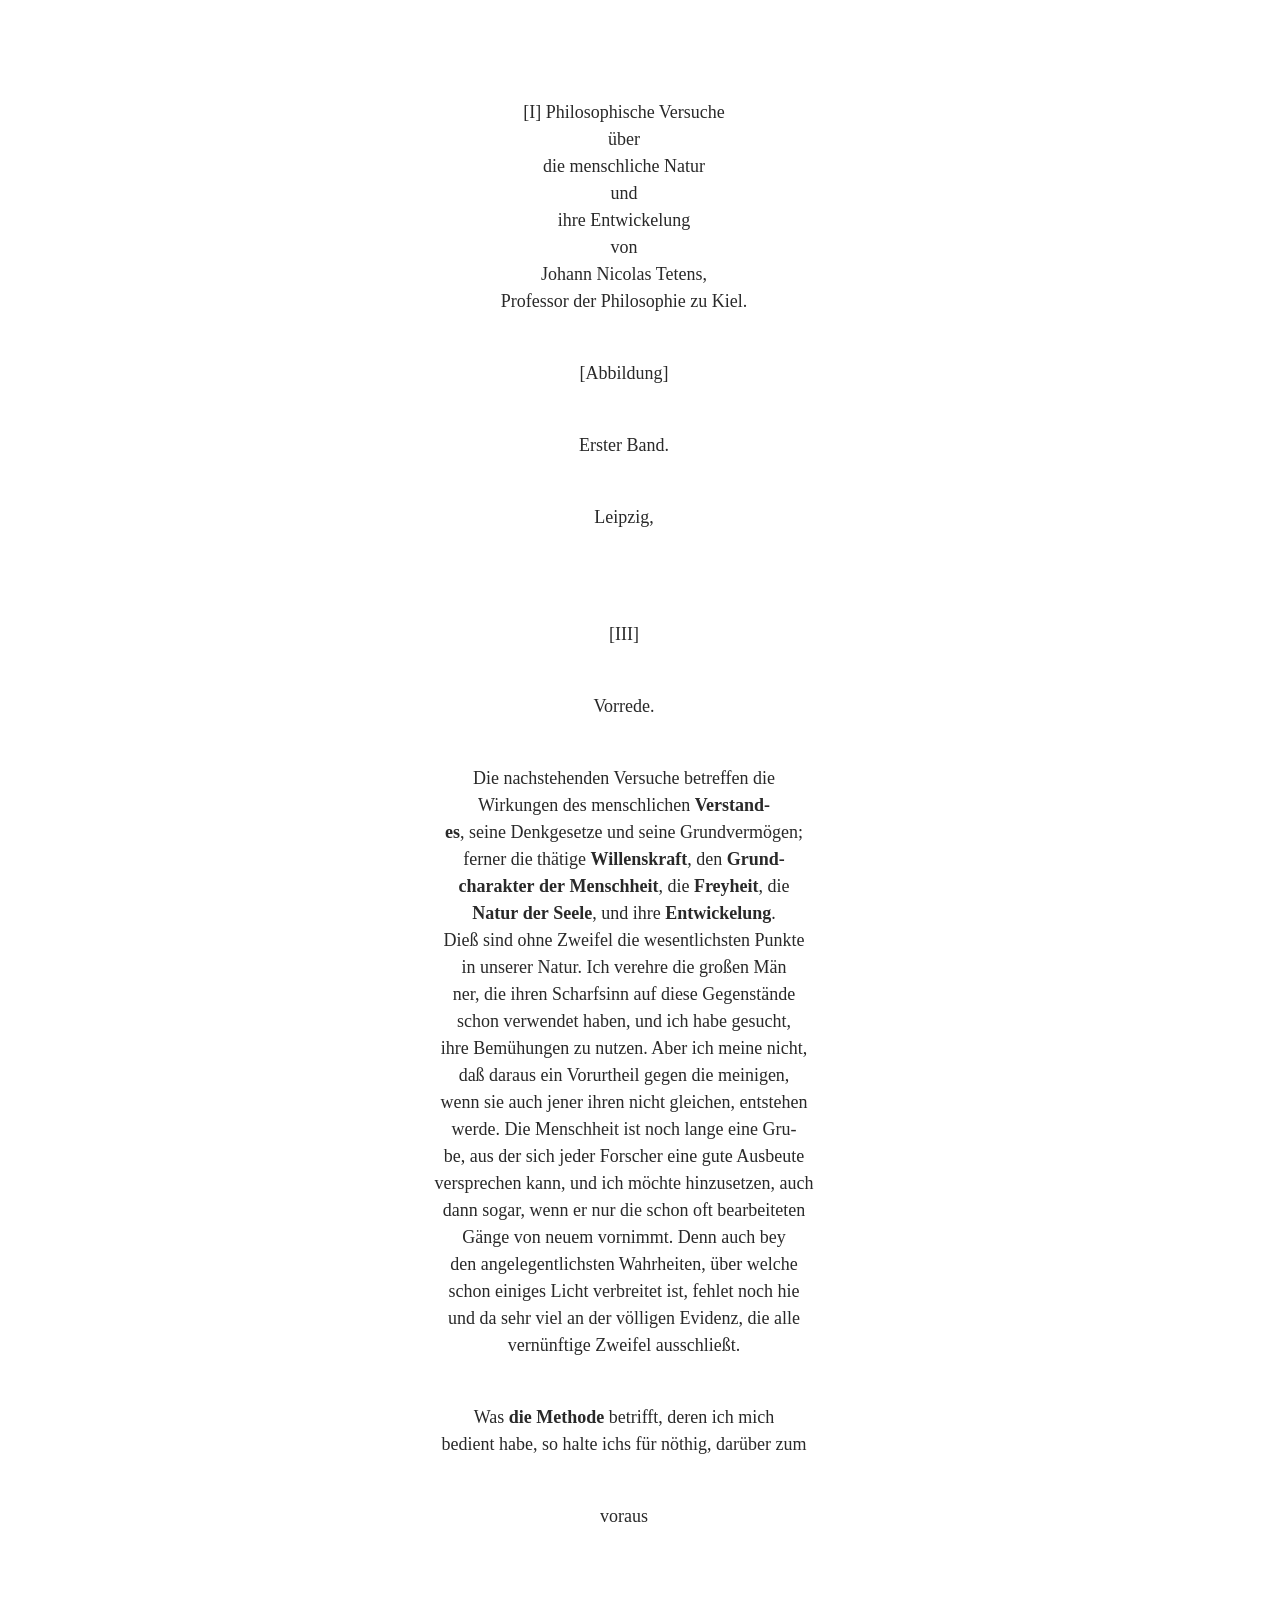
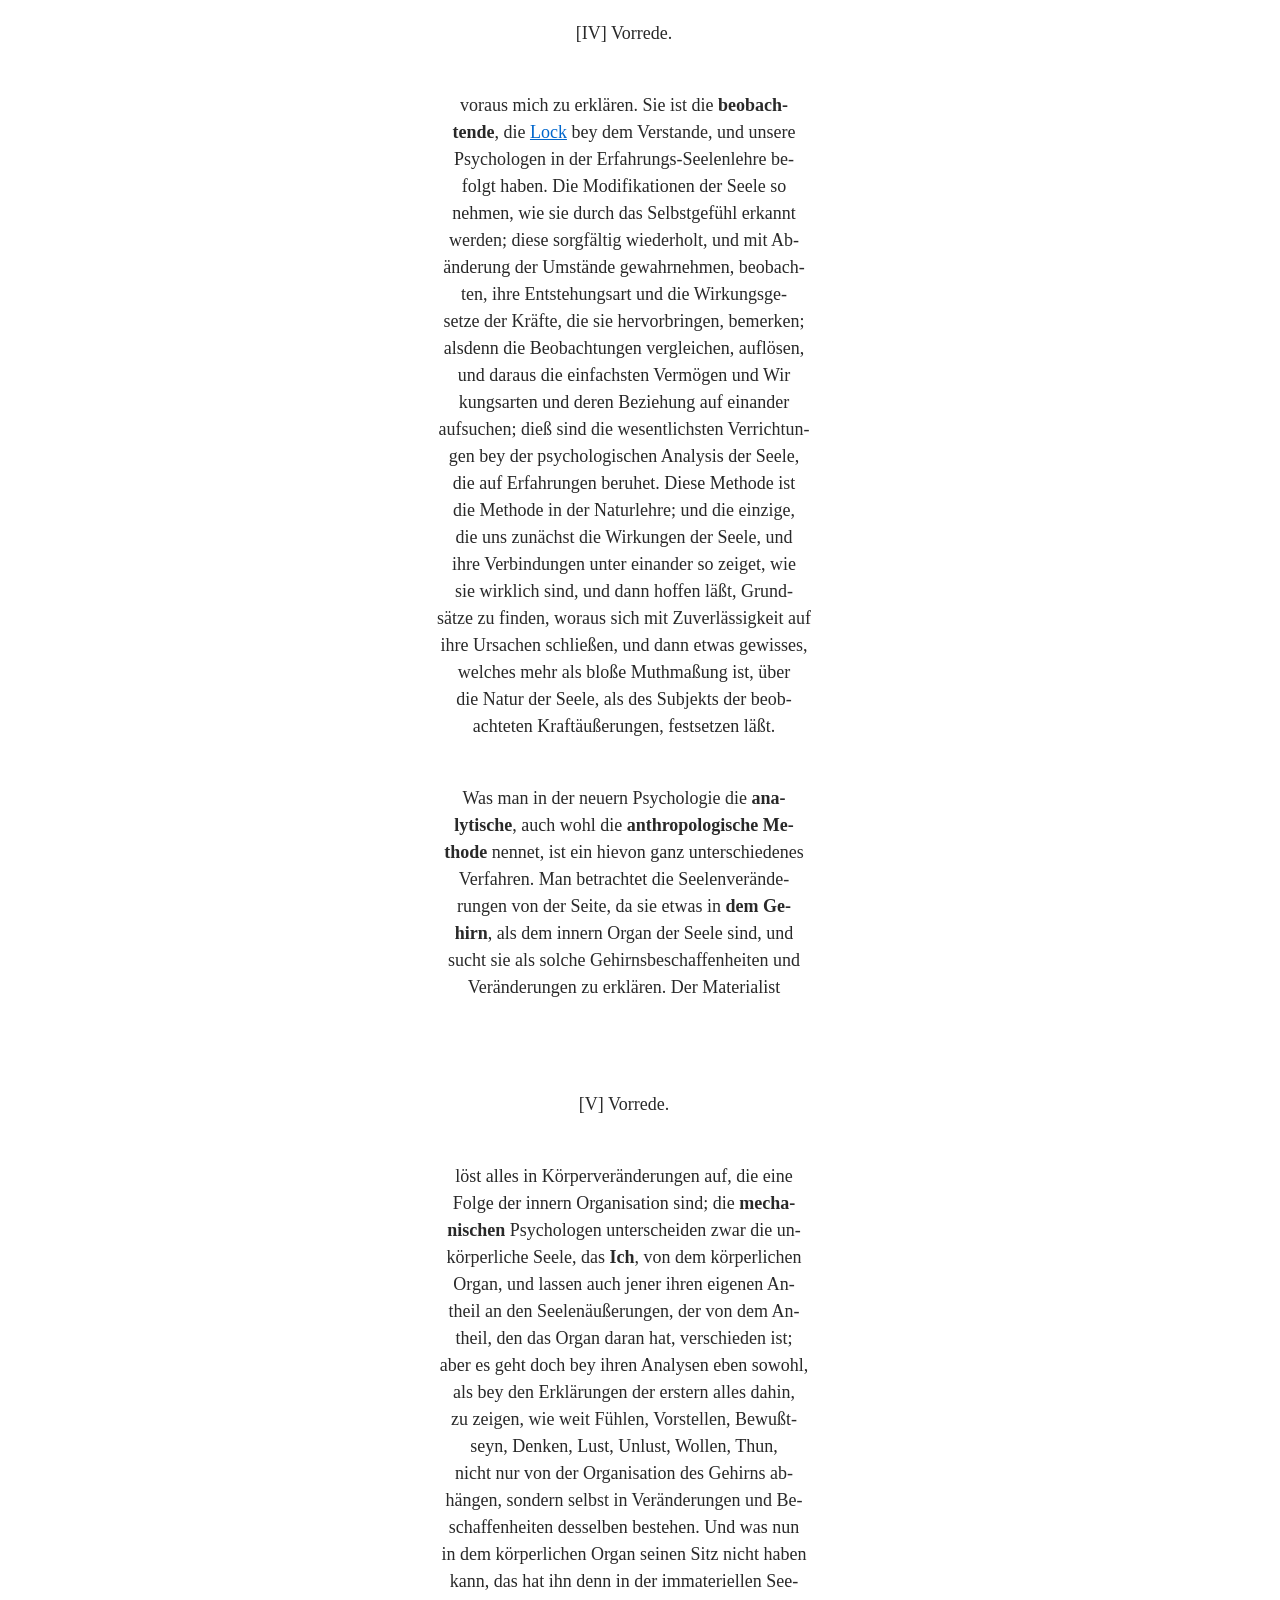
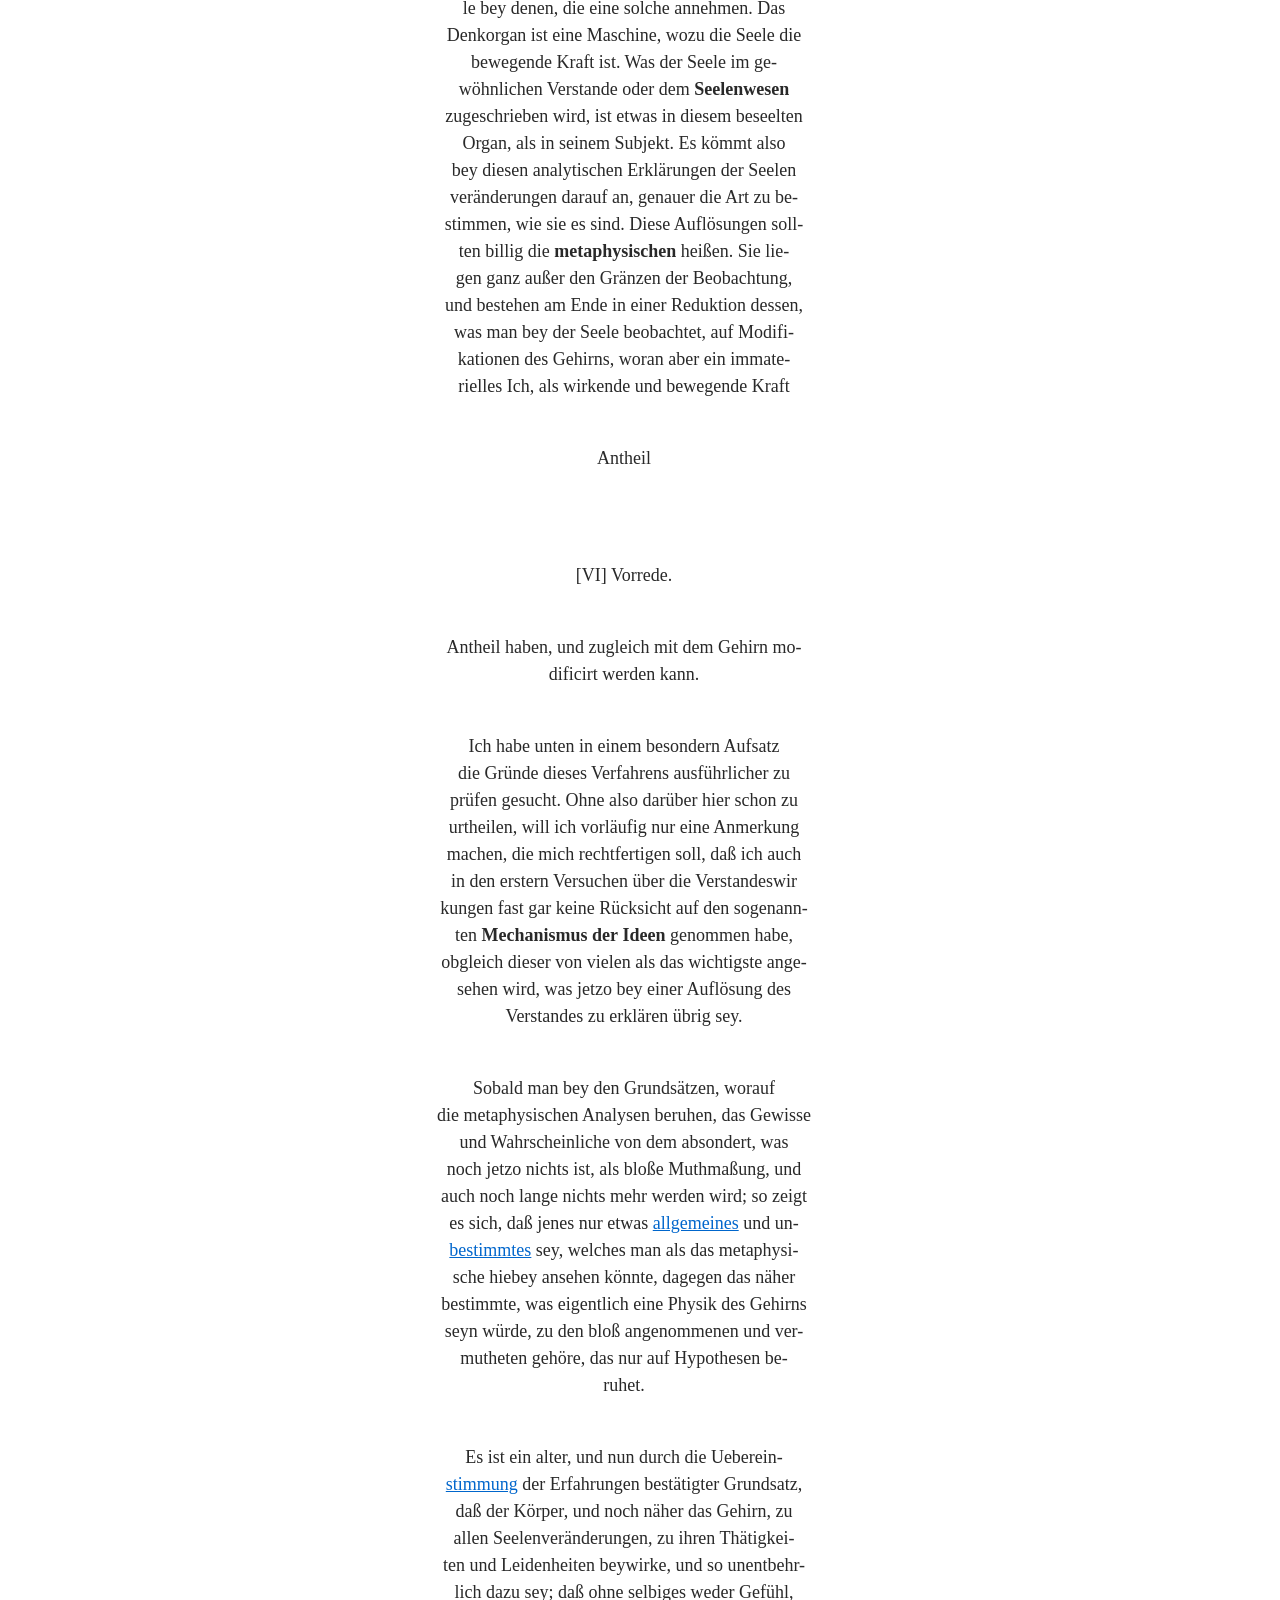
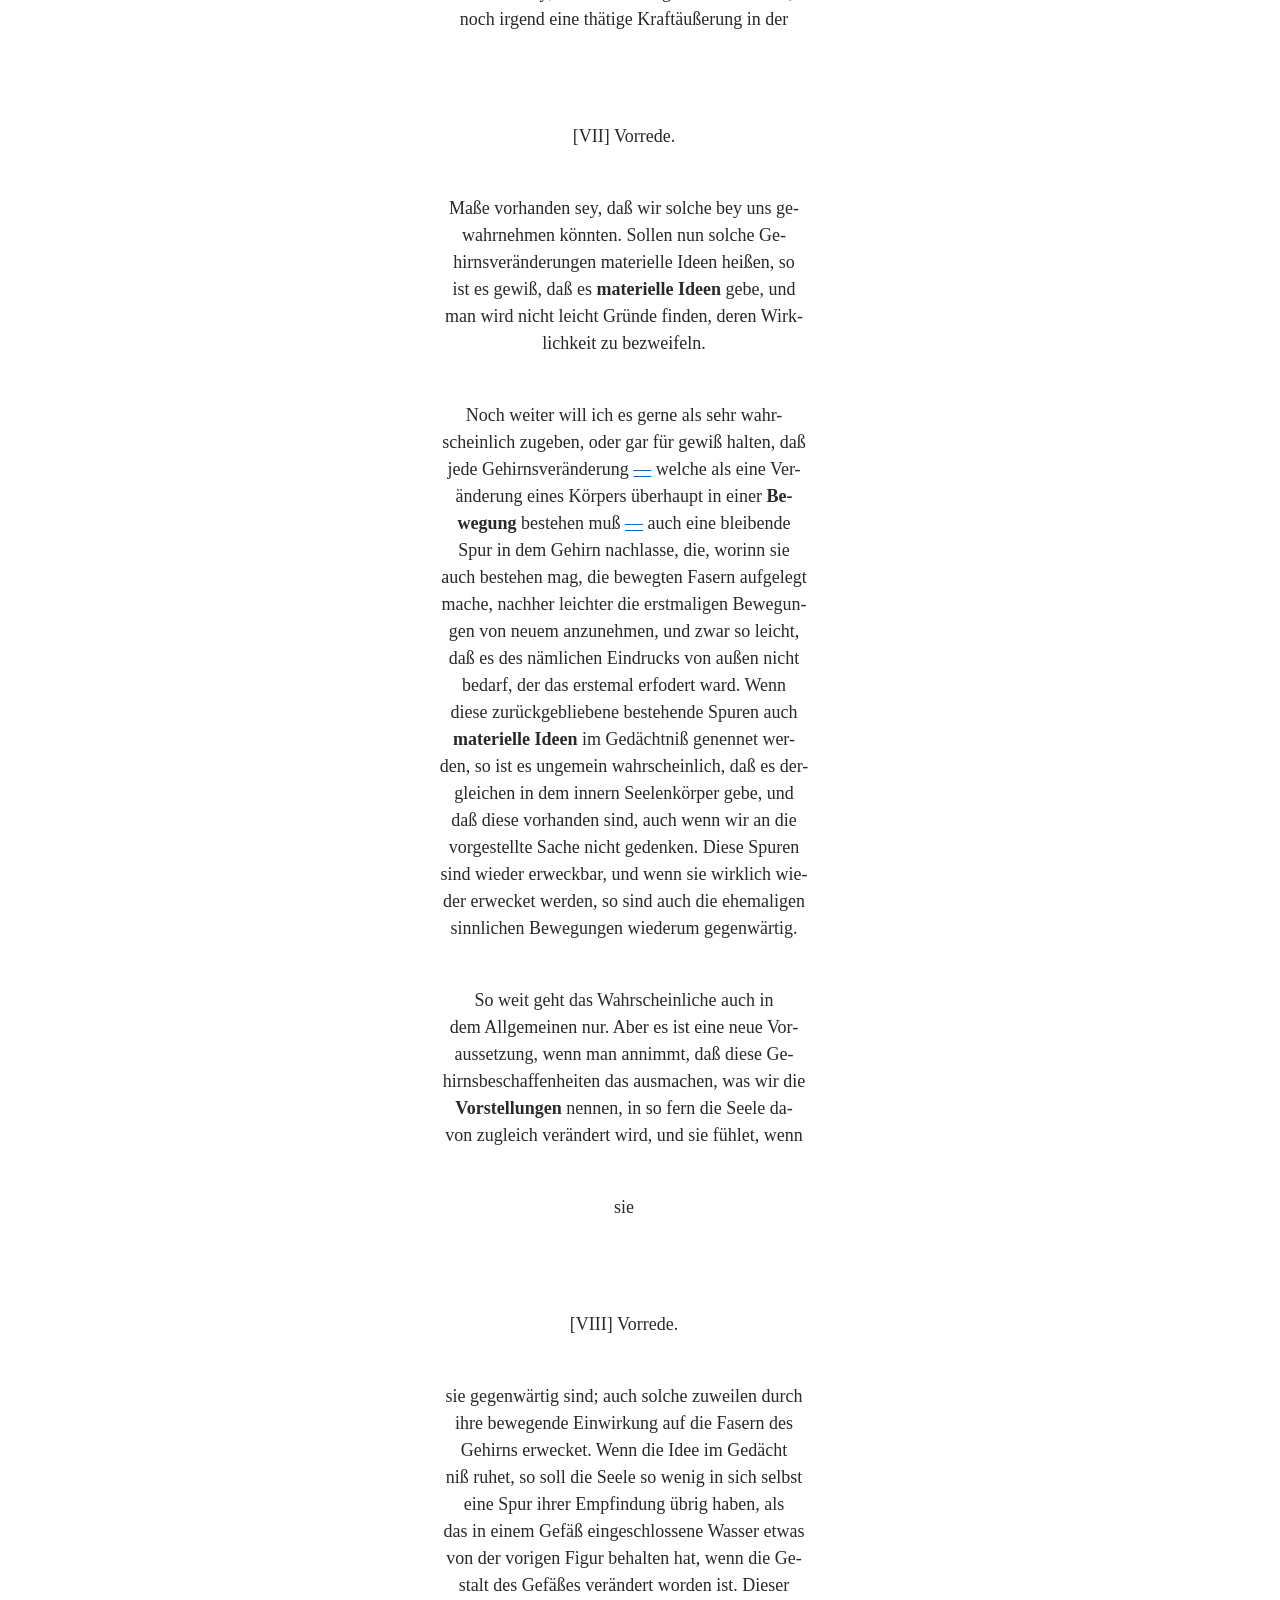
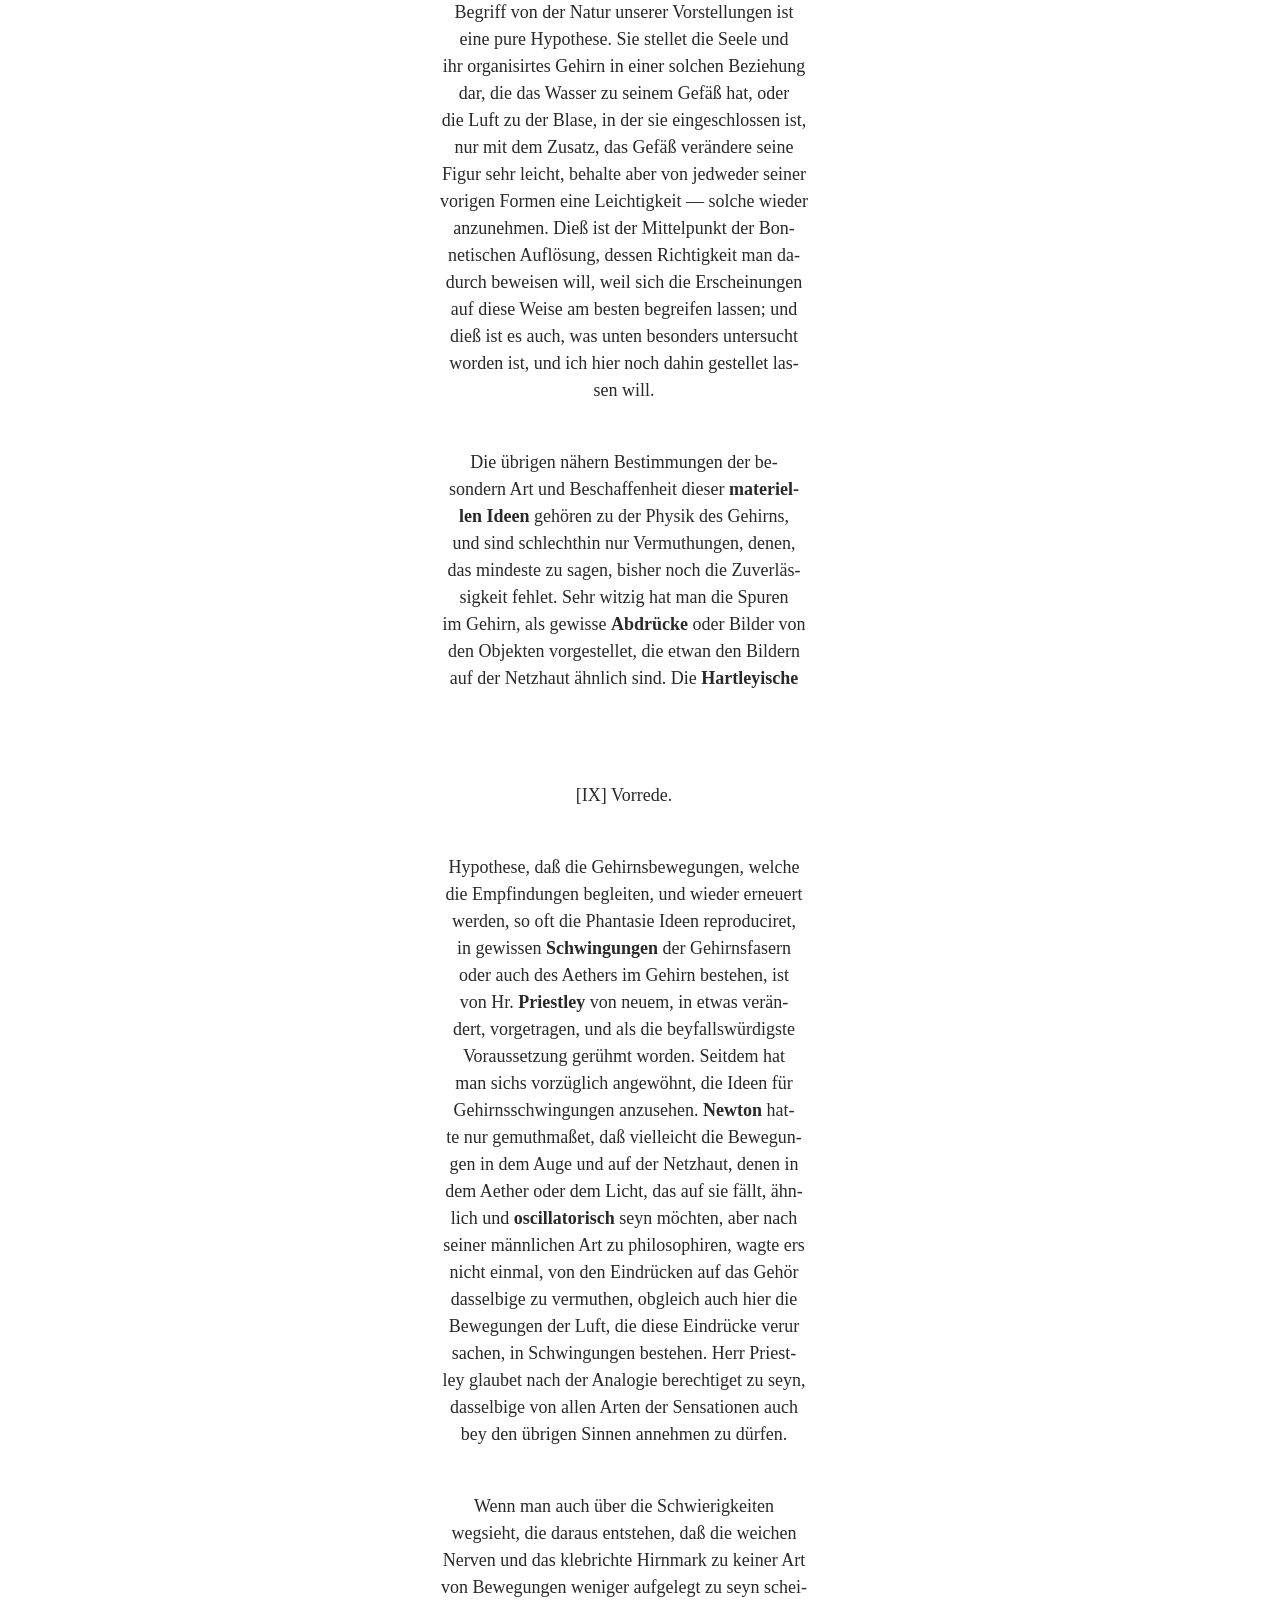
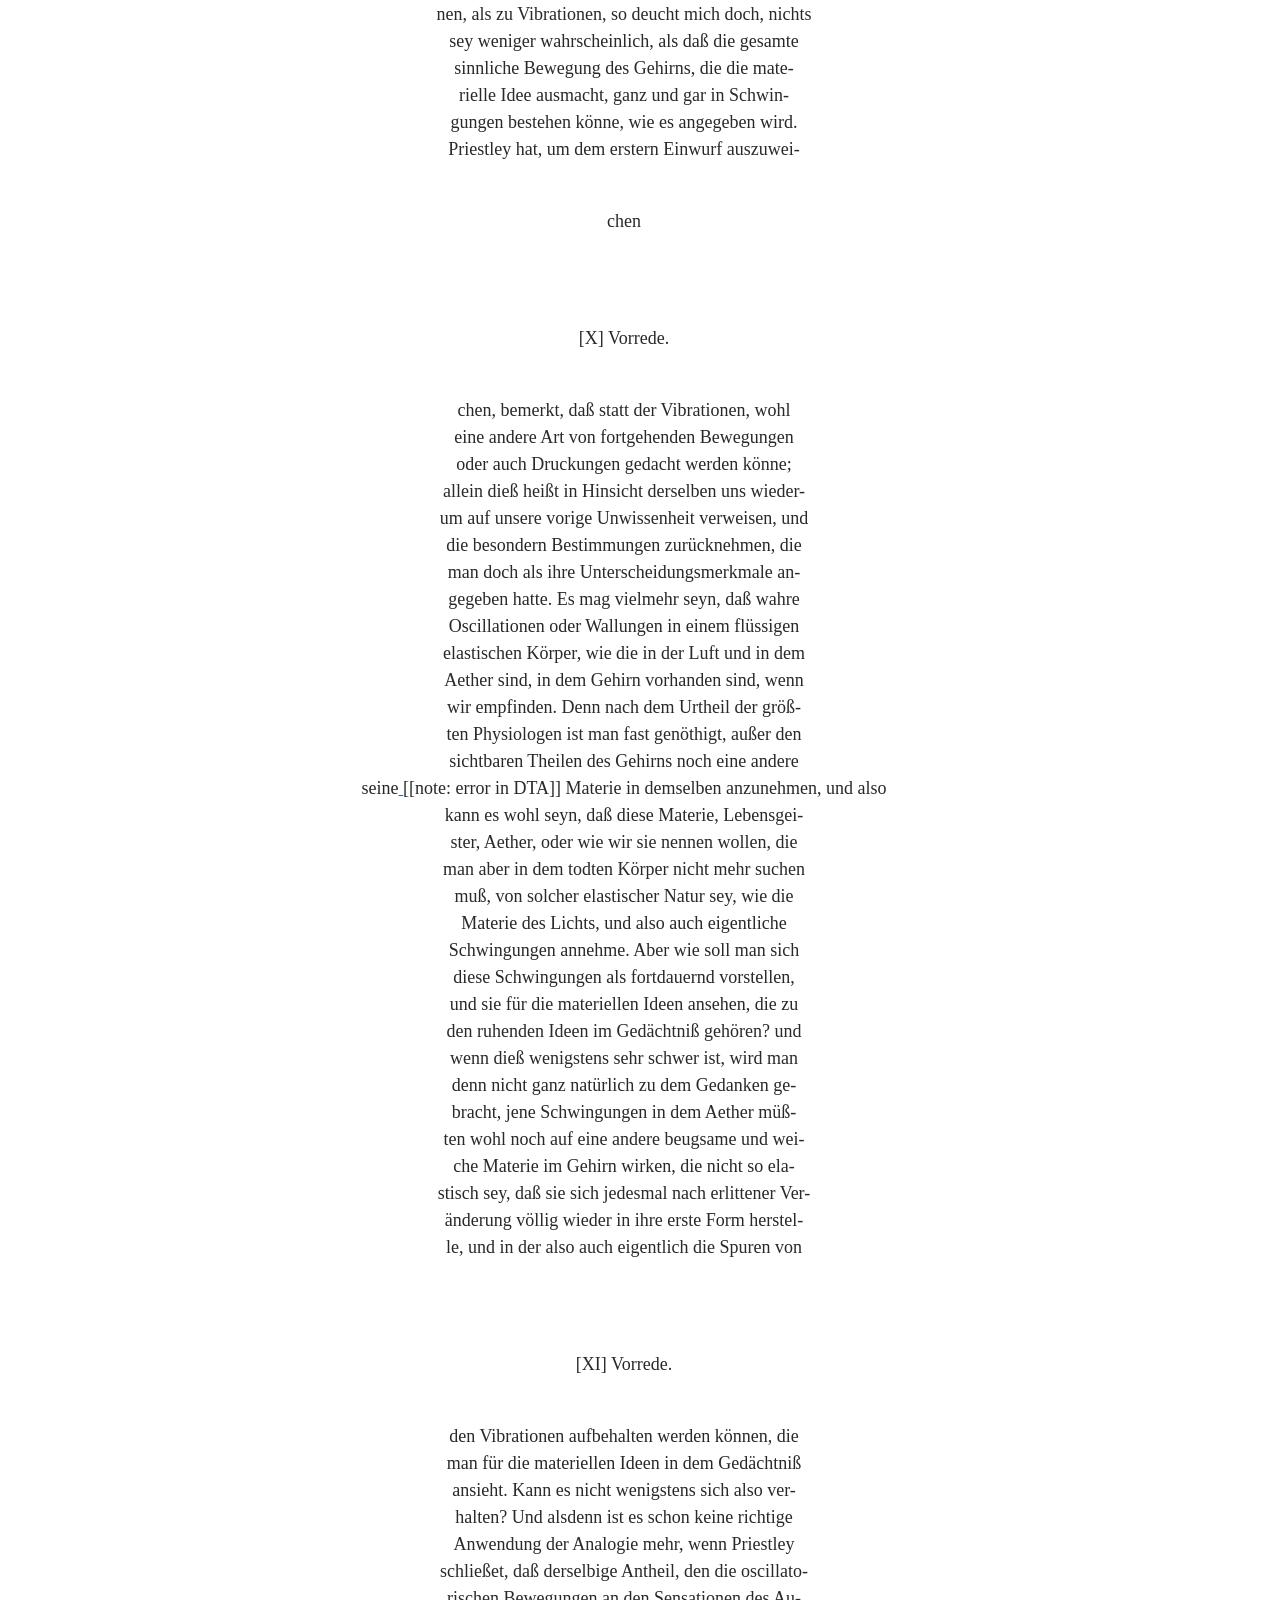
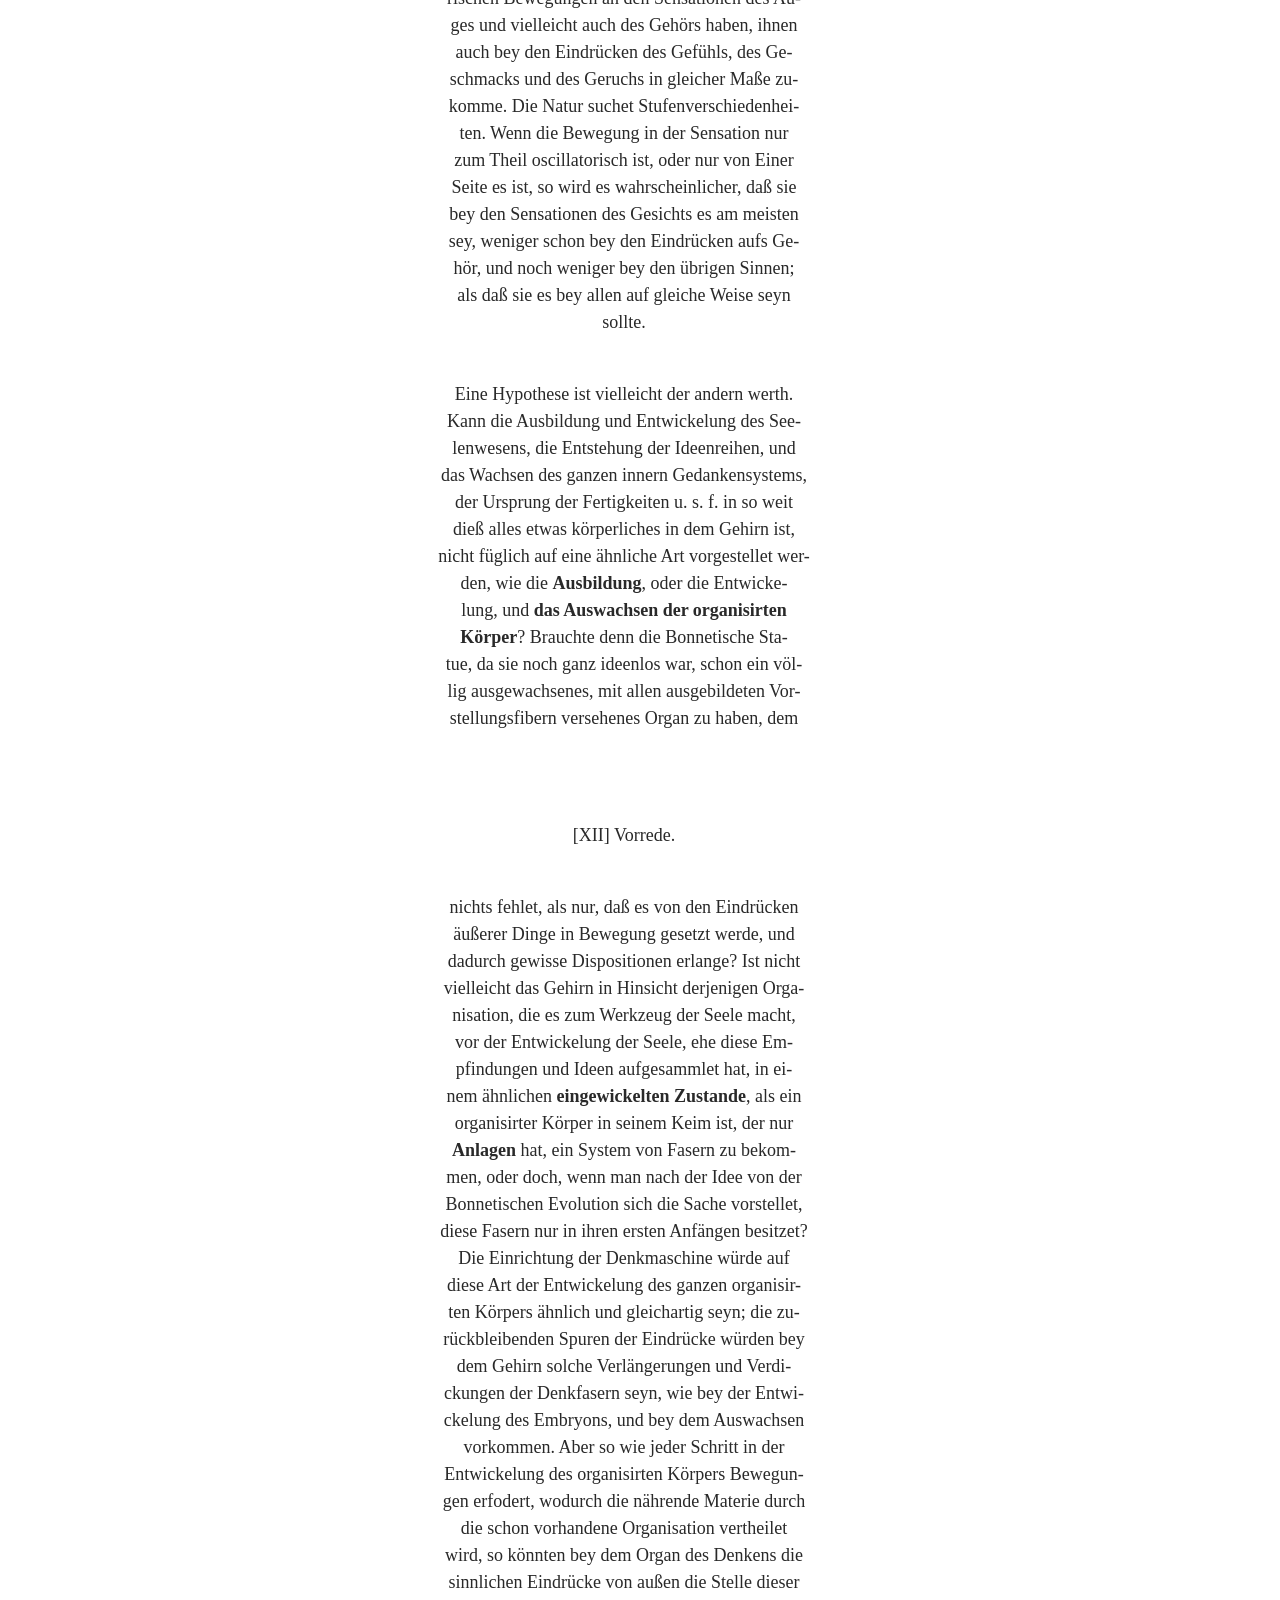
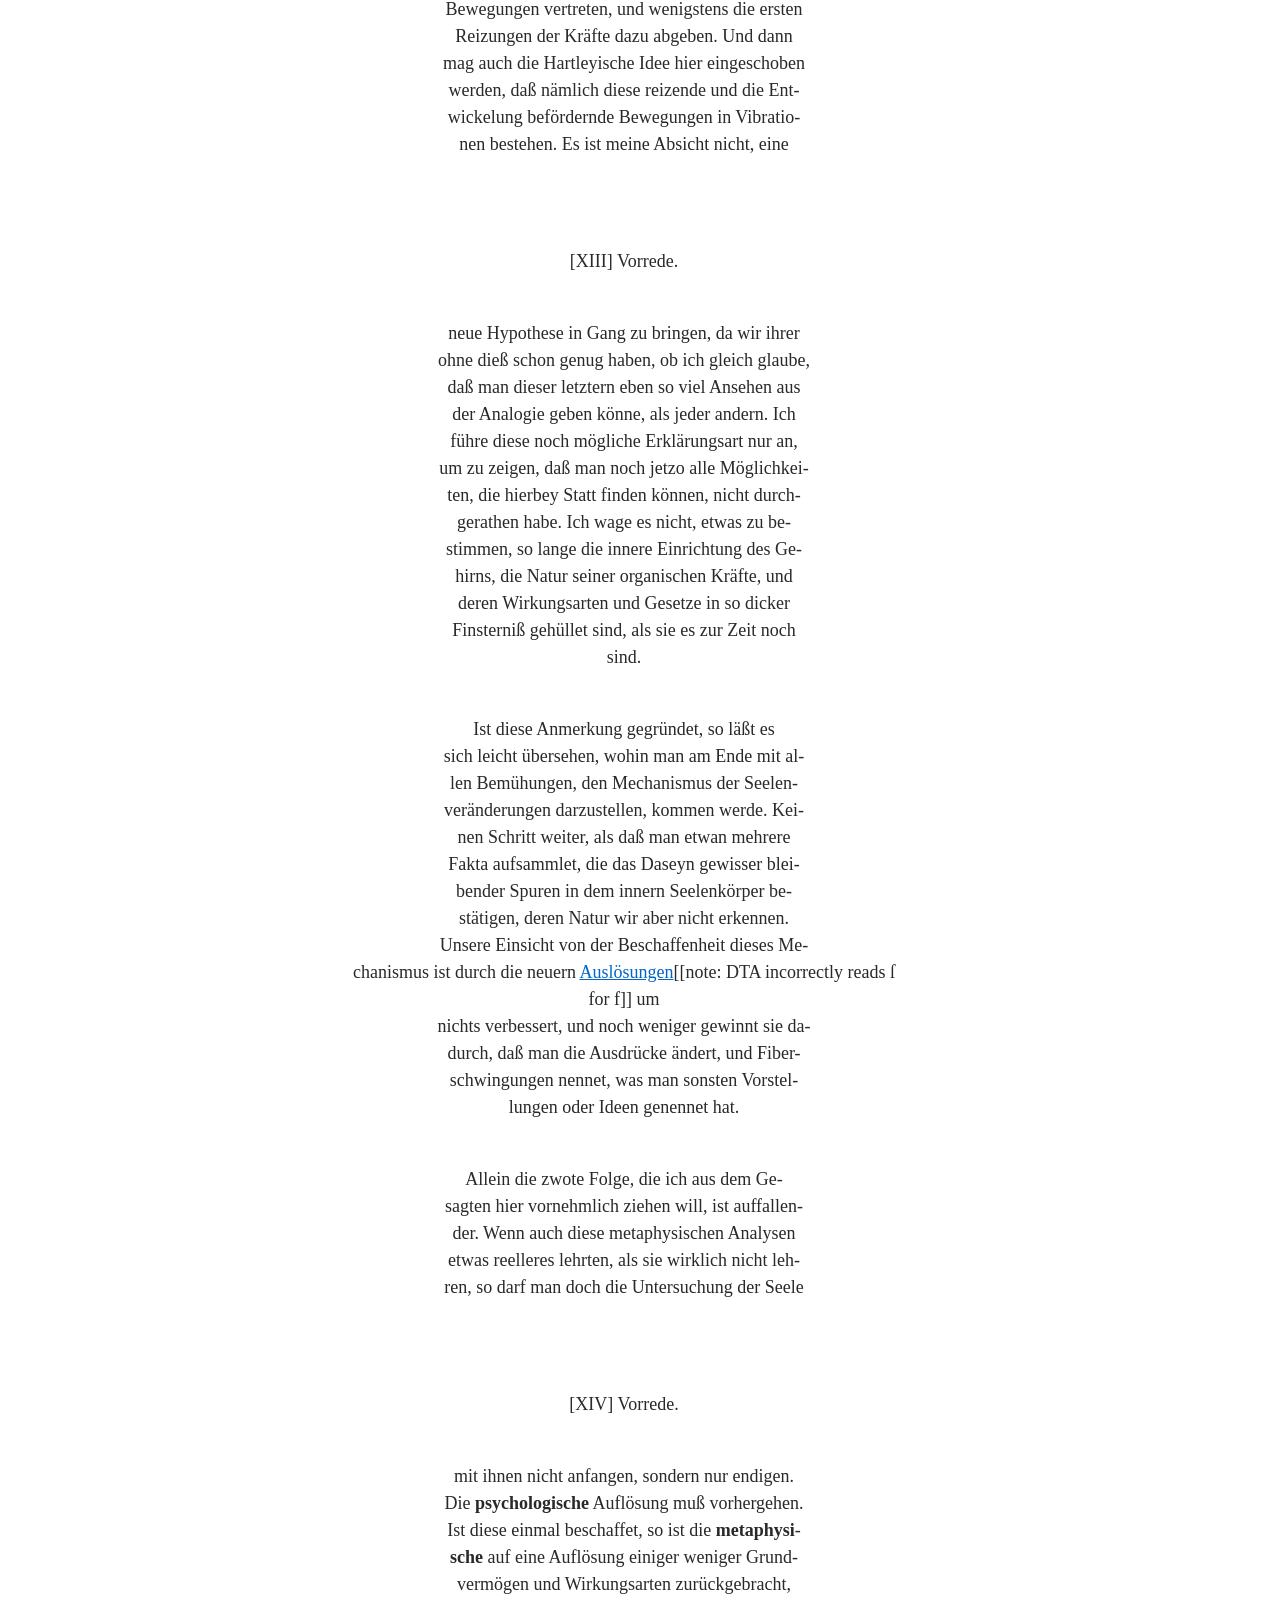
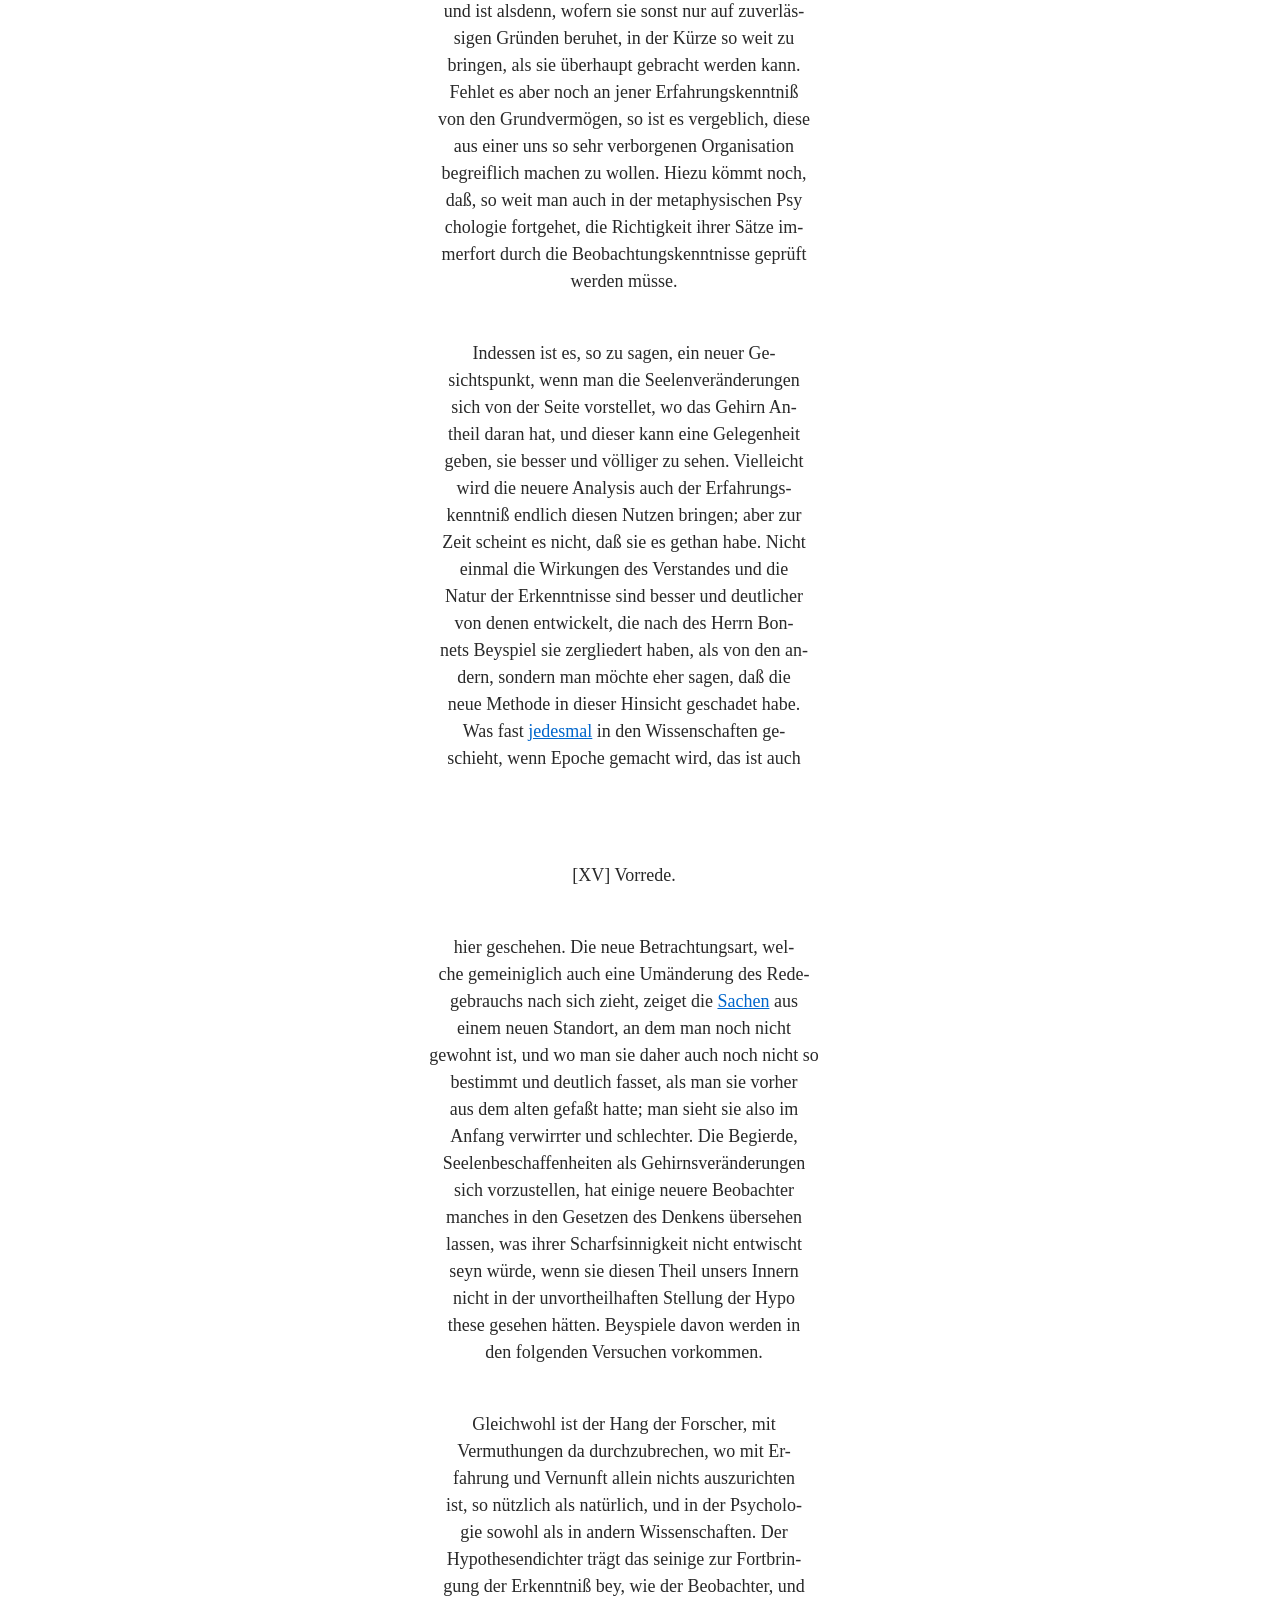
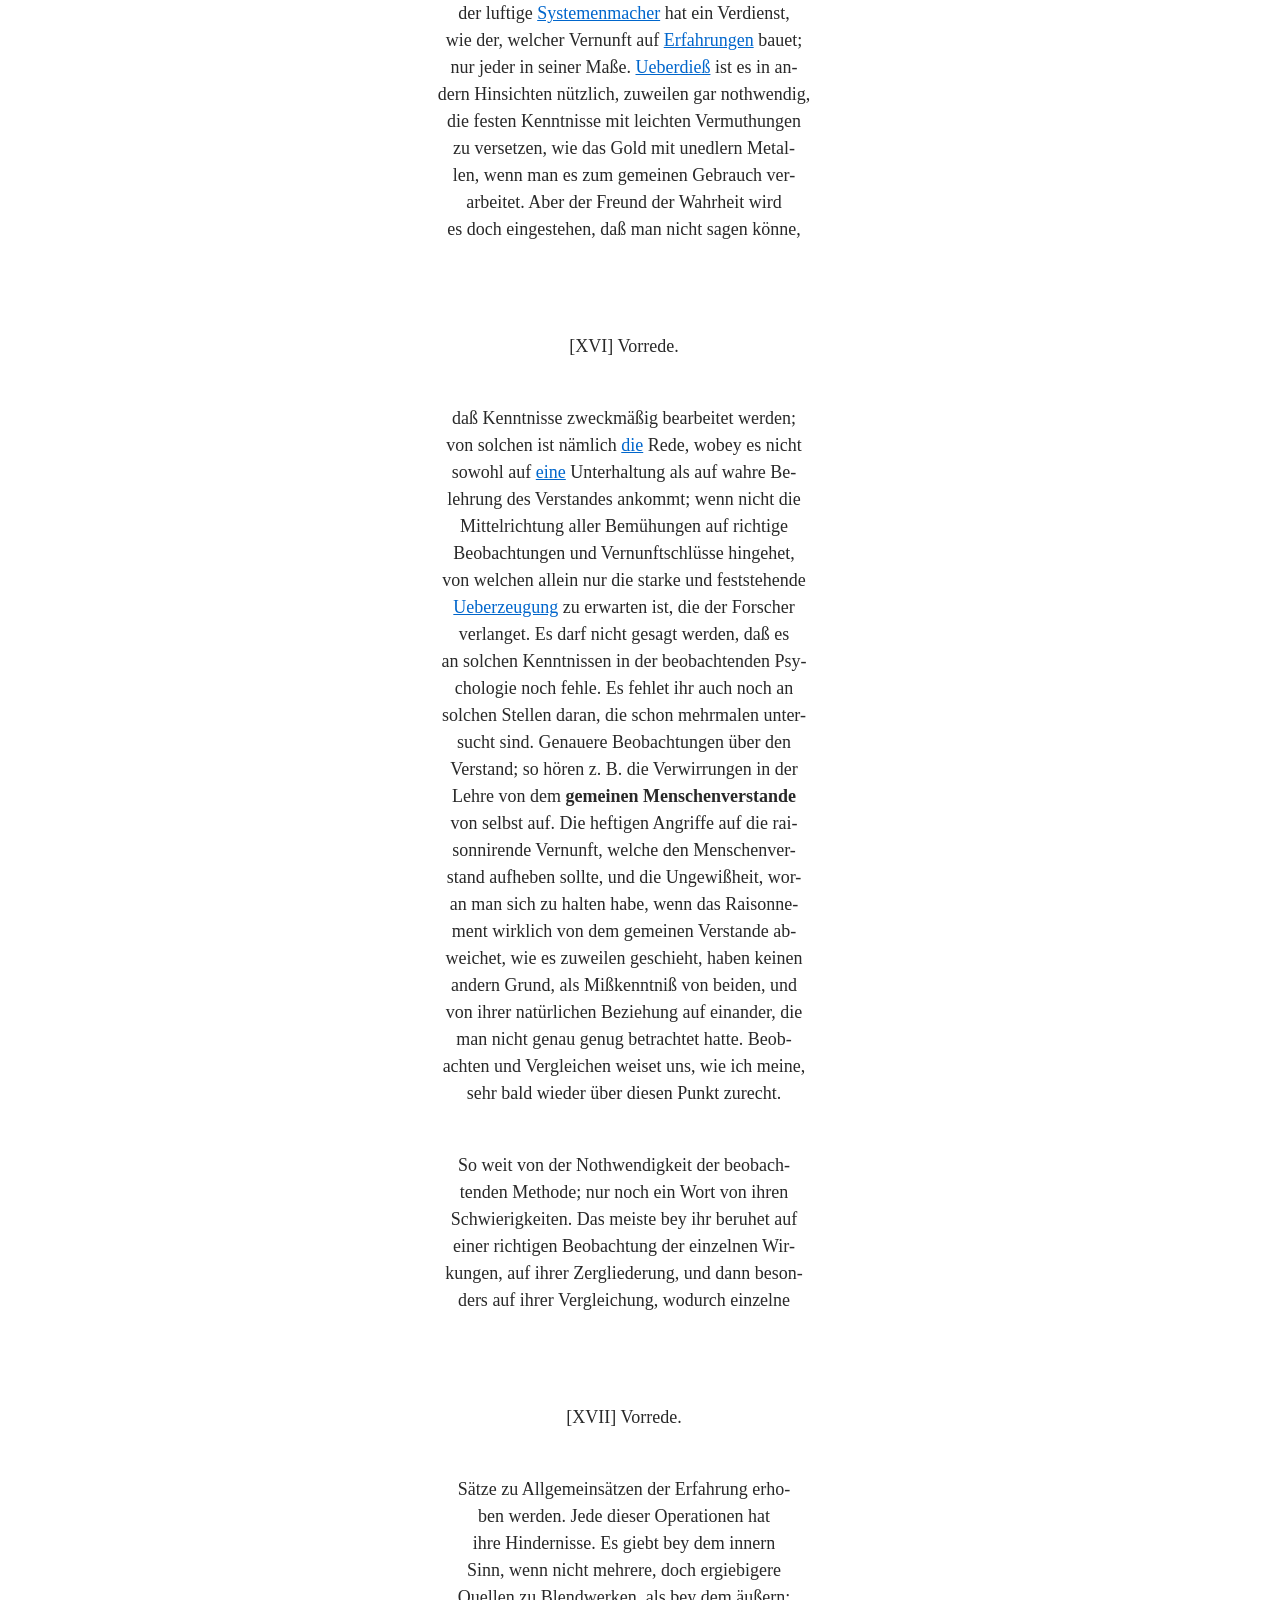
==== index.html @ 4a07d2f8 "Add files via upload" ====
<!DOCTYPE html>
<html lang="en">
<head>
  <meta charset="UTF-8">
  <title>TEI with CETEIcean Exp 1</title>
  <link rel="stylesheet" href="CETEIcean.css">
</head>
<body>

  <!-- This is where the TEI will be inserted -->
  <div id="TEI"></div>


  <!-- CETEICean rendering-->
  <script src="CETEI.js"></script>
  <script>
    var CETEIcean = new CETEI()

    // Adds hover and link for corrections
    CETEIcean.addBehaviors({
      tei: {
        choice: function(e) {
          const sic = e.querySelector("tei-sic");
          const corr = e.querySelector("tei-corr");
          if (!sic || !corr) return;

          const span = document.createElement("span");
          span.className = "tei-choice-hover";
          span.textContent = sic.textContent;

          // store correction safely (not rendered inline)
          span.setAttribute("data-corr", "Correction: " + corr.textContent);

          return span;
        }
      }
    });

    CETEIcean.getHTML5("11_PV_Vorrede_pres.xml", function(data) {
      document.getElementById("TEI").appendChild(data)
    })


    window.addEventListener("DOMContentLoaded", initPageNavigation);
  </script>

</body>
</html>
---- CETEIcean.css ----
/* This is a sample stylesheet for use with CETEIcean. It is not intended    */
/* to be comprehensive. The rules here are largely derived from earlier work */
/* on TEI Boilerplate                                                        */

/* language support */
/* render Arabic, Persian, Ottoman, Hebrew  as rtl */
[lang = "ar"],
[lang = "ota"],
[lang = "fa"],
[lang = "he"],
[lang *="-Arab-AR"]{
    direction:rtl;
    text-align:right;
}
/* display latin scripts as ltr  */
[lang = "en"],
[lang = "fr"],
[lang = "de"],
[lang = "it"],
[lang *="ar-Latn-"],
[lang *="ota-Latn-"]{
    direction:ltr;
    text-align:left;
}

/* Choice elements */
tei-choice tei-abbr + tei-expan:before,
tei-choice tei-expan + tei-abbr:before,
tei-choice tei-sic + tei-corr:before,
tei-choice tei-corr + tei-sic:before,
tei-choice tei-orig + tei-reg:before,
tei-choice tei-reg + tei-orig:before {
  content: " (";
}
tei-choice tei-abbr + tei-expan:after,
tei-choice tei-expan + tei-abbr:after,
tei-choice tei-sic + tei-corr:after,
tei-choice tei-corr + tei-sic:after,
tei-choice tei-orig + tei-reg:after,
tei-choice tei-reg + tei-orig:after {
  content: ")";
}
/* A */
tei-ab {
  display: block;
  margin-top: 1em;
  margin-bottom: 1em;
}
tei-accMat {
  display: block;
}
tei-accMat:before {
  content: "accompanying materials: ";
}
tei-acquisition {
  display: block;
  margin-top: 0;
  margin-bottom: 0;
}
tei-acquisition:before {
  font-weight: bold;
  content: "acquisition";
}
tei-activity {
  display: block;
}
tei-activity:before {
  content: "activity: ";
}
tei-add[place=above] {
  vertical-align: super;
}
tei-add[place=inline]:before {
  content: "«";
}
tei-add[place=inline]:after {
  content: "»";
}
tei-add[place=below] {
  vertical-align: sub;
}
tei-additional {
  display: block;
}
tei-additions {
  display: block;
}
tei-additions:before {
  content: "Significant additions within the document: ";
}
tei-addrLine {
  display: block;
}
tei-address[data-tei-rend~="block"], addresss[data-tei-rendition~="#block"] {
  display: block;
}
tei-adminInfo {
  display: block;
}
tei-app tei-note {
  display: none;
}
tei-appInfo {
  display: block;
}
tei-appInfo:before {
  content: "Application information: ";
}
tei-application {
  display: block;
}
tei-application:after {
  content: " " attr(version);
}
tei-argument {
  display: block;
}
tei-att {
  font-family: Courier,monospace;
}
tei-att:before {
  content: "@";
}
tei-titlestmt > tei-author {
  display: block;
  margin-bottom: 1em;
}
tei-publicationstmt > tei-availability {
  font-size: 80%;
}
tei-publicationstmt > tei-availability:before {
  font-weight: bold;
  content: "Availability: ";
}
tei-publicationstmt > tei-availability[data-tei-status]:before {
  font-weight: bold;
  content: "Availability (" attr(status) "): ";
}
/* B */
tei-back {
  display: block;
}
tei-bibl[data-tei-rend~="block"], bibl[data-tei-rendition~="#block"] {
  display: block;
  padding-left: 2em;
  text-indent: -2em;
}
tei-biblFull {
  display: block;
}
tei-binding {
  display: block;
}
tei-binding:before {
  content: "Binding: \a";
  white-space: pre-wrap;
}
tei-binding[data-tei-contemporary]:before {
  content: "Binding: \A" "Contemporary: " attr(contemporary) "\A";
  white-space: pre-wrap;
}
tei-bindingdesc {
  display: block;
}
tei-bindngdesc:before {
  content: "Binding description: \A";
}
tei-birth {
  display: block;
}
tei-birth:before {
  content: "Birth: ";
}

/* c */
tei-cRefPattern {
  display: none;
}
tei-caption {
  display: block;
  margin-top: 1em;
  margin-bottom: 1em;
}
tei-case[data-tei-value]:before {
  font-weight: bold;
  content: attr(value) " ";
}
tei-castgroup {
  display: block;
  margin-top: 1em;
  margin-bottom: 1em;
}
tei-castitem {
  display: list-item;
}
tei-castlist {
  display: block;
  list-style-type: none;
  margin-top: 1em;
  margin-bottom: 1em;
  margin-left: 2em;
}
tei-cb {
  display: block;
  margin-top: 1em;
  margin-bottom: 1em;
}
tei-cb:before {
  content: "[column break]";
}
tei-cell {
  border-right: thin solid black;
  border-bottom: thin solid black;
  padding: 2px;
}
tei-cell[cols="2"] {
  grid-column: span 2;
}
/* for cell or row with @role = label */
tei-cell[data-tei-role=label] {
  font-weight: bold;
}

/* Added by me for the choice hover */
.tei-choice-hover {
  position: relative;
  color: #0066cc;             
  text-decoration: underline; 
}

.tei-choice-hover:hover {
  background-color: #ffffcc;
}

.tei-choice-hover::after {
  content: attr(data-corr);
  position: absolute;
  bottom: 1.4em;
  left: 0;

  background: #ffffe0;
  border: 1px solid #999;
  padding: 0.3em 0.5em;
  font-size: 0.8em;
  white-space: nowrap;

  opacity: 0;
  pointer-events: none;
  transition: opacity 0.15s ease-in-out;
  z-index: 10;
}

.tei-choice-hover:hover::after {
  opacity: 1;
}

/*End of block by me */


tei-climate {
  display: block;
  margin-top: 1em;
  margin-bottom: 1em;
}
tei-climate:before {
  font-weight: bold;
  content: "Climate: ";
}
tei-code {
  font-family: Courier,monospace;
}
tei-collation {
  display: block;
  margin-top: 1em;
  margin-bottom: 1em;
}
tei-condition {
  display: block;
  margin-top: 1em;
  margin-bottom: 1em;
}
tei-constitution {
  display: block;
  margin-top: 1em;
  margin-bottom: 1em;
}
tei-constitution:before {
  font-weight: bold;
  content: "Constitution: ";
}
tei-constitution[data-tei-type] {
  display: block;
  margin-top: 1em;
  margin-bottom: 1em;
}
tei-constitution[data-tei-type]:before {
  font-weight: bold;
  content: "Constitution (" attr(type) "): ";
}
tei-constitution[data-tei-type=frags] {
  display: block;
  margin-top: 1em;
  margin-bottom: 1em;
}
tei-constitution[data-tei-type=frags]:before {
  font-weight: bold;
  content: "Constitution (fragments): ";
}
tei-custevent {
  display: list-item;
}
tei-custodialhist {
  display: block;
  margin-top: 1em;
  margin-bottom: 1em;
}
/* d */
tei-date[data-tei-when]:empty:before {
  content: attr(when);
}
/* e */
tei-editionstmt {
  display:block;
}
teieg-egxml {
  display: block;
  font-size: 80%;
  margin-left: 1em;
  padding-left: 1em;
  border-left: 1px solid #aaaaaa;
  margin-top: .75em;
  margin-bottom: .75em;
  padding-top: .75em;
  padding-bottom: .75em;
  font-family: monospace;
  white-space: pre;
}
/*
tei-emph {
  font-style: italic;
}
*/

tei-emph[rend="bold"] {
  font-weight: bold;
}

tei-encodingdesc {
  display: none;
}
tei-epigraph {
  display: block;
  margin-top: 1em;
  margin-bottom: 1em;
}
tei-explicit {
  font-style: italic;
}
tei-filedesc > tei-extent {
  display: none;
}
/* f */
tei-figure {
  display: block;
  text-align: center;
  margin-left: auto;
  margin-right: auto;
}
/* g */
tei-gap[data-tei-reason='lost']:before {
  content:'[';
}
tei-gap[data-tei-reason='lost']:after {
  content: attr(data-content) ']';
}
tei-gap[data-tei-reason='illegible']:after {
  content: attr(data-content);
}
tei-gi {
  font-family: Courier,monospace;
}
tei-gi:before {
  content: "<";
}
tei-gi:after {
  content: ">";
}
/* h */
tei-head {
  display: block;
  font-family: Arvo, sans-serif;
  font-weight: normal;
}
tei-body > tei-head {
  font-size: 180%;
  text-indent: -0.5em;
}
tei-div.textpart {
  display: none;
}
tei-div > tei-head {
  font-size: 170%;
  text-indent: -0.5em;
}
tei-div > tei-div > tei-head {
  font-size: 155%;
}
tei-div > tei-div > tei-div > tei-head {
  font-size: 140%;
}
tei-div > tei-div > tei-div > tei-div > tei-head, list > tei-head {
  font-size: 130%;
}
tei-div > tei-div > tei-div > tei-div > tei-div > tei-head {
  font-size: 120%;
}
tei-div > tei-div > tei-div > tei-div > tei-div > tei-div tei-head {
  font-size: 110%;
}
tei-figure > tei-head {
  display: block;
  margin: 1.5em auto 1.5em auto;
  padding: .5em 1.5em 1.5em 1.5em;
  border: 1px solid black;
  border-radius: 15px;
  width: 325px;
  position: relative;
  border: 1px solid #aaaaaa;
  background: #fafafa;
  /* reset text-indent for note with <l> ancestors. */
  text-indent: 0;
  font-size: 85%;
  text-align: justify;
  -webkit-box-shadow: 0px 1px 3px rgba(0, 0, 0, 0.25);
  -moz-box-shadow: 0px 1px 3px rgba(0, 0, 0, 0.25);
  box-shadow: 0px 1px 3px rgba(0, 0, 0, 0.25);
  width: 85%;
  font-family: Georgia, Serif;
  font-size: 13pt;
}
tei-hi[rend~="caps"] {
  font-weight:bold;
}
tei-hi[rend~="italic"] {
  font-style: italic;
}
tei-hi[rend~="underline"] {
  text-decoration: underline;
}
tei-ident {
  font-family: Courier,monospace;
}
tei-incipit {
  font-style: italic;
}
tei-item {
  display: list-item;
  margin-left: 1em;
}
tei-cell item {
  margin-left: 1em;
}

/* j */

/* l */
tei-l {
  display: block;
  width: 35em;
}
tei-l[data-lineno]:before {
  content: attr(data-lineno);
  position: absolute;
  left: 2em;
}
tei-lb:after {
  content: '\a';
  white-space: pre;
}
tei-lg {
  display: block;
  margin-top: 1em;
  margin-bottom: 1em;
}
tei-list {
  display: block;
  margin-top: 1em;
  margin-bottom: 1em;
  list-style-type: none;
}
tei-item > tei-list {
  margin-top: 0;
}
tei-sourcedesc tei-list {
  list-style-type: none;
}
tei-sourcedesc > tei-list > tei-head {
  font-size: 140%;
  font-weight: bold;
}
tei-sourcedesc tei-list > tei-item {
  display: list-item;
}
/* Match only lists that are descendants of
tei-text. Otherwise they show up in the header. */
tei-text tei-list[type=simple] {
  list-style-type: none;
}
tei-text tei-list[type=bulleted] {
  list-style-type: disc;
}
tei-text tei-list[type=ordered] {
  list-style-type: none;
  counter-reset: items 0;
}
tei-text tei-list[type=ordered] > tei-item {
  display: list-item;
  margin-left: 0;
}
tei-item > tei-list[type=ordered] {
  margin-left: 1em;
}
tei-text tei-list[type=ordered] > item:before {
  counter-increment: items 1;
  content: counter(items, decimal) ". ";
}
tei-text tei-list[type=gloss] {
  list-style-type: none;
}
tei-list[type="gloss"] > tei-label {
  display: block;
  margin-top: 0.25em;
  margin-bottom: 0.25em;
  font-weight: bold;
}
tei-list[type="gloss"] > tei-item {
  margin-left: 2em;
}
tei-item > tei-list[type=ordered] {
  margin-left: 1em;
}
tei-listapp {
  display: block;
  margin: 1em;
  padding: 1em;
}
tei-listbibl {
  display:block;
  list-style-type: none;
  margin-left: .5 em;
  margin-top: .5em;
}
tei-listbibl > tei-head {
  font-size: 120%;
  font-weight: bold;
}
tei-listbibl > tei-bibl {
  display: list-item;
  margin-left: .5em;
}
tei-listwit {
  display:block;
  list-style-type: none;
  margin-left: .5em;
}
tei-listwit > tei-head {
  font-size: 120%;
  font-weight: bold;
}
tei-listwit > tei-witness {
  display: list-item;
  margin-left: 2em;
  text-indent: -1.1em;
}
tei-witness > tei-listwit {
  display: inline;
}
tei-witness > tei-listwit > tei-head {
  display: inline;
}
tei-witness > tei-listwit > tei-witness {
  display: inline;
}
tei-locus {
  display: none;
}

/* m */
tei-milestone {
  display: none;
  margin-left: auto;
  margin-right: auto;
  text-align: center;
}
tei-musicNotation {
  font-weight: bold;
}
tei-musicNotation:before {
  font-weight: bold;
  content: "Musical Notation: ";
}
/* n */
tei-node {
  display: none;
}
tei-notesstmt {
  display: none;
}
/* o */
tei-ovar {
  font-style: italic;
}
tei-origPlace {
  font-weight: bold;
}
tei-origPlace:before {
  font-weight: bold;
  content: "Place of Origin: ";
}

/* p */
tei-p {
  display: block;
  margin-top: 1em;
  width: 50%; 
  margin-left: 25%;
  margin-right: 25%;
  margin-bottom: 1em;
  text-align: center;
  justify-content: center;
  font-size: large;
}
*[data-tei-rendition~="#center"] p {
  text-align: center;
}
tei-availability > p:first-child {
  margin-top: 0em;
}
/* Page navigation styles */
.tei-page {
  display: none;       /* hide all pages by default */
  max-width: 800px;    /* center column width */
  margin: 0 auto;      /* center horizontally */
  padding: 1em;
}

.tei-page.active {
  display: block;      /* show only the active page */
}

tei-performance {
  display: block;
  margin-top: 1em;
  margin-bottom: 1em;
}
tei-person {
  display: block;
  margin-top: 1em;
  margin-bottom: 1em;
}
tei-personGrp {
  display: block;
  margin-top: 1em;
  margin-bottom: 1em;
}
tei-postscript {
  display: block;
  margin-top: 2em;
}
tei-principal {
  font-weight: bold;
}
tei-principal:before {
  font-weight: bold;
  content: "Principal: ";
}
tei-profiledesc {
  display: none;
}
tei-publicationstmt > * {
  display: none;
}
tei-publicationstmt {
  display: block;
  margin-top: 1em;
  margin-bottom: 1em;
}
tei-publicationstmt > date {
  display: none;
}
tei-publicationstmt > publisher {
  display: none;
}

/* q */
tei-q {
  quotes: "\201c" "\201d" "\2018" "\2019" "\201c" "\201d" "\2018" "\2019" "\201c" "\201d" "\2018" "\2019" "\201c" "\201d";
}
tei-q:before {
  content: "";
}
tei-q:after {
  content: "";
}
tei-q[data-tei-next]:after {
  content: "" !important;
}
tei-q[data-tei-prev]:before {
  content: "" !important;
}
tei-quote {
  font-style:italic;
}

/* r */
tei-app tei-rdg {
  /*perhaps choice */
  display:none;
}
tei-re {
  display: block;
  margin-top: 0;
  margin-bottom: 0;
}
tei-recordhist {
  display: block;
  margin-top: 1em;
  margin-bottom: 1em;
}
tei-ref {
  color: #5f0000;
  text-decoration: underline;
  cursor: pointer;
}
tei-remarks {
  font-weight: bold;
}
tei-remarks:before {
  font-weight: bold;
  content: "remarks: ";
}
tei-respstmt {
  display: block;
  margin-top: 0;
  margin-bottom: 0;
}
tei-revisiondesc {
  display: none;
}
tei-row {
  display: grid;
  grid-auto-flow: column;
  grid-auto-columns: 1fr;
}

/* s */
tei-salute {
  display: block;
  margin-top: 1em;
  margin-bottom: 1em;
}
tei-samplingdecl {
  display: block;
  margin-top: 0;
  margin-bottom: 0;
}
tei-scriptnote {
  display: block;
  margin-top: 1em;
  margin-bottom: 1em;
}
tei-seal {
  display: block;
  margin-top: 0;
  margin-bottom: 0;
}
tei-seal:before {
  font-weight: bold;
  content: "Seal: ";
}
tei-sealdesc {
  display: block;
  margin-top: 1em;
  margin-bottom: 1em;
}
tei-secFol:before {
  font-weight: bold;
  content: "Second Folio: ";
}
tei-secl>*:first-child:before {
  content: "\a[";
  white-space: pre;
}
tei-secl>*:last-child:after {
  content: "]\a\a";
  white-space: pre;
}
tei-seg {
  outline: 0px solid transparent;
}
tei-sense {
  display: block;
  margin-top: 0;
  margin-bottom: 0;
}
tei-seriesstmt {
  display: none;
}
tei-setting {
  display: block;
  margin-top: 0;
  margin-bottom: 0;
}
tei-signed {
  display: block;
  margin-top: 2em;
}
tei-soCalled {
  quotes: "\201c" "\201d" "\2018" "\2019" "\201c" "\201d" "\2018" "\2019" "\201c" "\201d" "\2018" "\2019" "\201c" "\201d";
}
tei-soCalled:before {
  content: open-quote;
}
tei-soCalled:after {
  content: close-quote;
}
tei-soCalled[data-tei-next]:after {
  content: "" !important;
}
tei-soCalled[data-tei-prev]:before {
  content: "" !important;
}
tei-sound {
  font-style: italic;
}
tei-source {
  display: block;
  margin-top: 0;
  margin-bottom: 0;
}
tei-sourcedesc {
  display: none;
}
tei-space:before {
  font-weight: bold;
  content: "";
}
tei-span[data-tei-data-n]:before {
  content: attr(data-n);
}
tei-speaker {
  font-weight: bold;
  margin-right: 0;
}
tei-sponsor {
  display: block;
  margin-top: 0;
  margin-bottom: 0;
}
tei-sponsor:before {
  font-weight: bold;
  content: "Sponsor:";
}
tei-stage {
  display: block;
  margin-top: 1em;
  margin-bottom: 1em;
  font-style: italic;
}
tei-stamp {
  display: block;
  margin-top: 1em;
  margin-bottom: 1em;
}
tei-stamp:before {
  font-weight: bold;
  content: "Stamped: ";
}

tei-surplus>*:first-child:before {
  content: "\a[";
  white-space: pre;
}
tei-surplus>*:last-child:after {
  content: "]\a\a";
  white-space: pre;
}
/* t */
tei-tei {
  display: block;
}
tei-table {
  display: block;
  border-top: thin solid black;
  border-left: thin solid black;
}
tei-table {
  margin-top: 2em;
  margin-bottom: 2em;
  font-size: 12pt;
}
tei-table > tei-head {
  border-bottom: thin solid black;
  border-right: thin solid black;
  font-size: 120%;
  font-weight: bold;
  padding: 2px;
  text-align: center;
}
tei-teiheader {
  display: block;
  margin-top: 2em;
  margin-bottom: 2em;
}
tei-tei > tei-text {
  display: block;
  line-height: 1.5;
}
tei-textclass {
  display: none;
}
tei-textdesc {
  display: none;
}
/* title */
tei-tei tei-title {
  display: inline;
}
tei-tei tei-title[level=a] {
  quotes: "\201c" "\201d" "\2018" "\2019" "\201c" "\201d" "\2018" "\2019" "\201c" "\201d" "\2018" "\2019" "\201c" "\201d";
}
tei-tei tei-title[level=a]:before {
  content: open-quote;
}
tei-tei tei-title[level=a]:after {
  content: close-quote;
}
tei-tei tei-title[level=a][next]:after {
  content: "" !important;
}
tei-tei tei-title[level=a][prev]:before {
  content: "" !important;
}
tei-title[level=m] {
  font-style: italic;
}
tei-titlestmt > tei-title {
  display: block;
  font-family: Arvo, sans-serif;
  font-weight: normal;
  font-weight: bold !important;
  font-size: 150%;
}
tei-typedesc {
  display: none;
}
/* u */
tei-u:before {
  content: "-";
}
tei-view {
  font-style: italic;
}
tei-wit {
  display: inline;
}
tei-witdetail {
  display:none;
}

tei-xenodata {
    display:none;
}

/* styles for HTML shell and HTML elements in TEI (e.g.,<a> and <img>) */
html > body {
  margin: 0;
  padding: 0;
}
html {
  margin: 0;
  padding: 0;
  margin-left: 2em;
  margin-right: 4em;
  padding: 2.5em;
  font-family: "Lucida Grande", "Cardo", "Arial Unicode MS","Galilee Unicode Gk", "New Athena Unicode", "Athena Unicode", "Palatino Linotype", "Titus Cyberbit Basic", "Vusillus Old Face", "Alphabetum", "Galatia SIL", "Code 2000", "GentiumAlt", "Gentium", "Minion Pro", "GeorgiaGreek", "Vusillus Old Face Italic", "Everson Mono", "Aristarcoj", "Porson", "Legendum", "Aisa Unicode", "Hindsight Unicode", "Caslon", "Verdana", "Tahoma";
  font-size: 12pt;
  background-color: white;
  color: #292929;
}
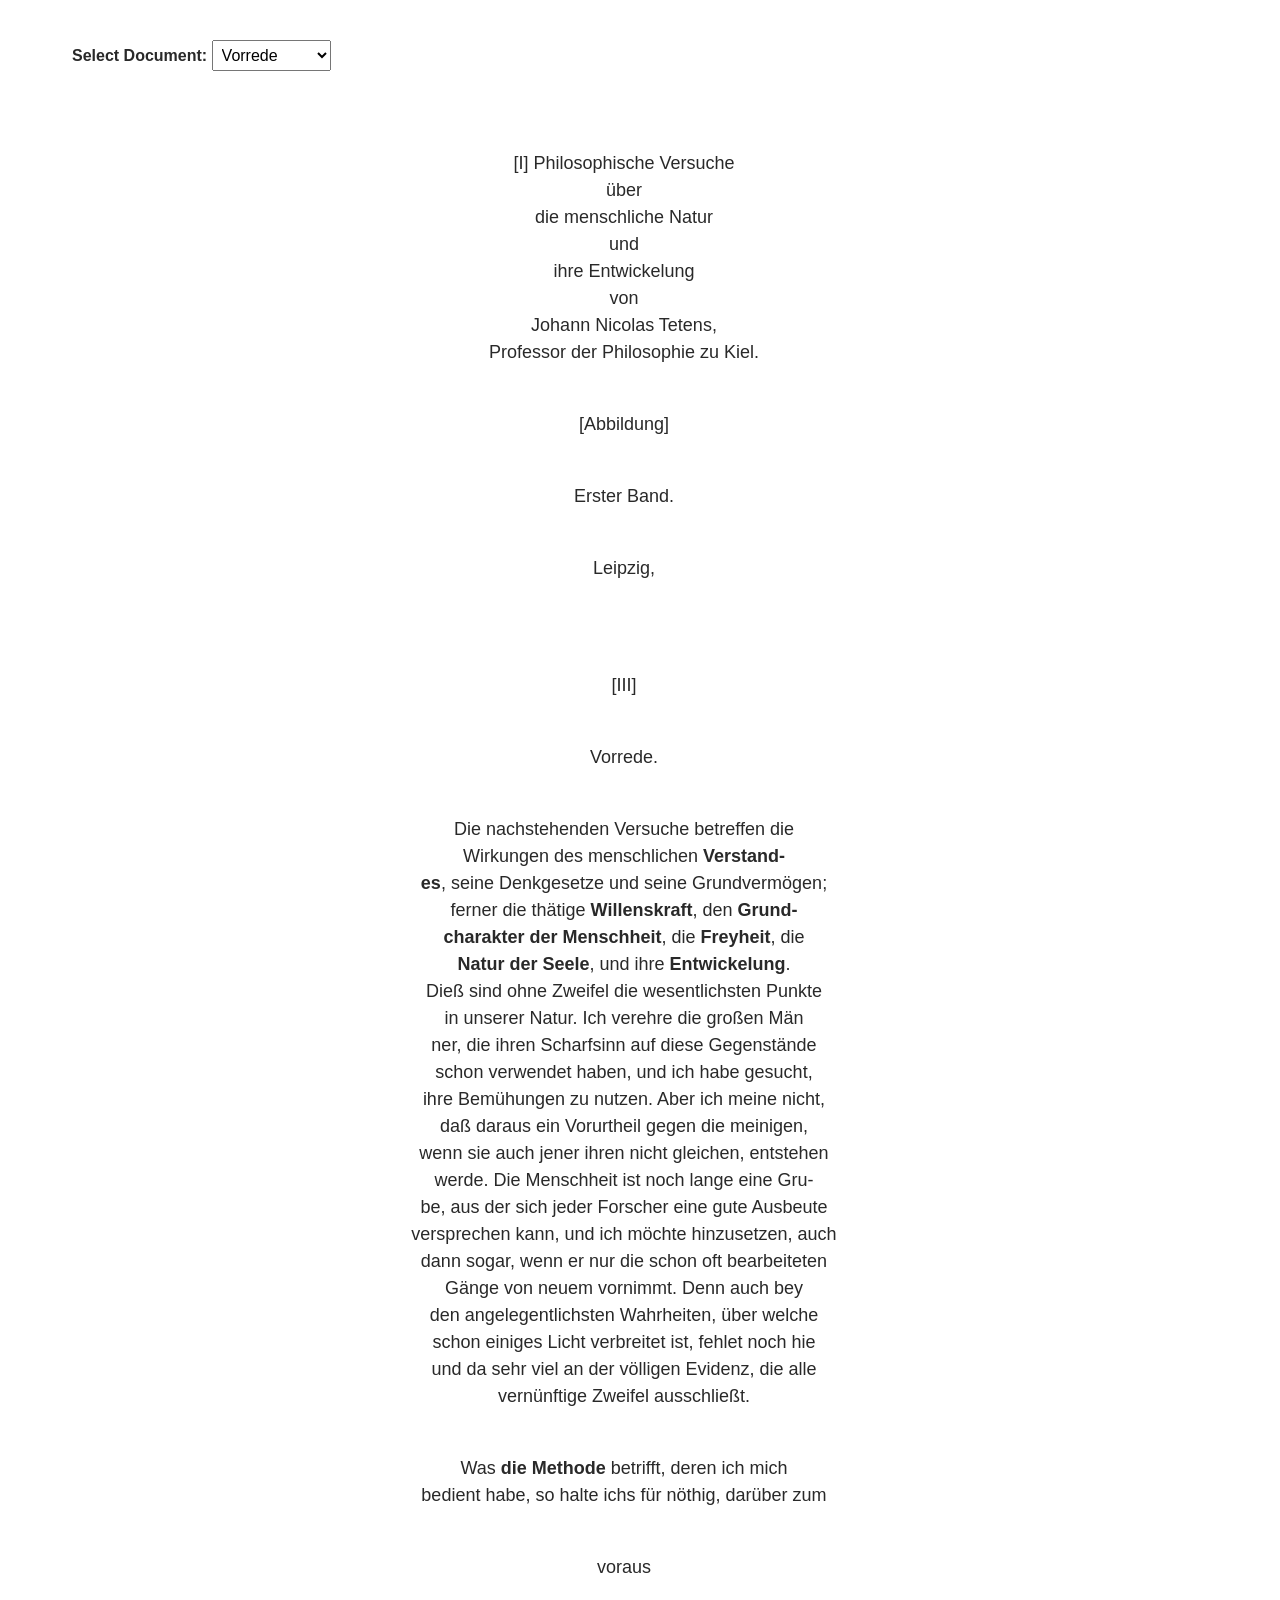
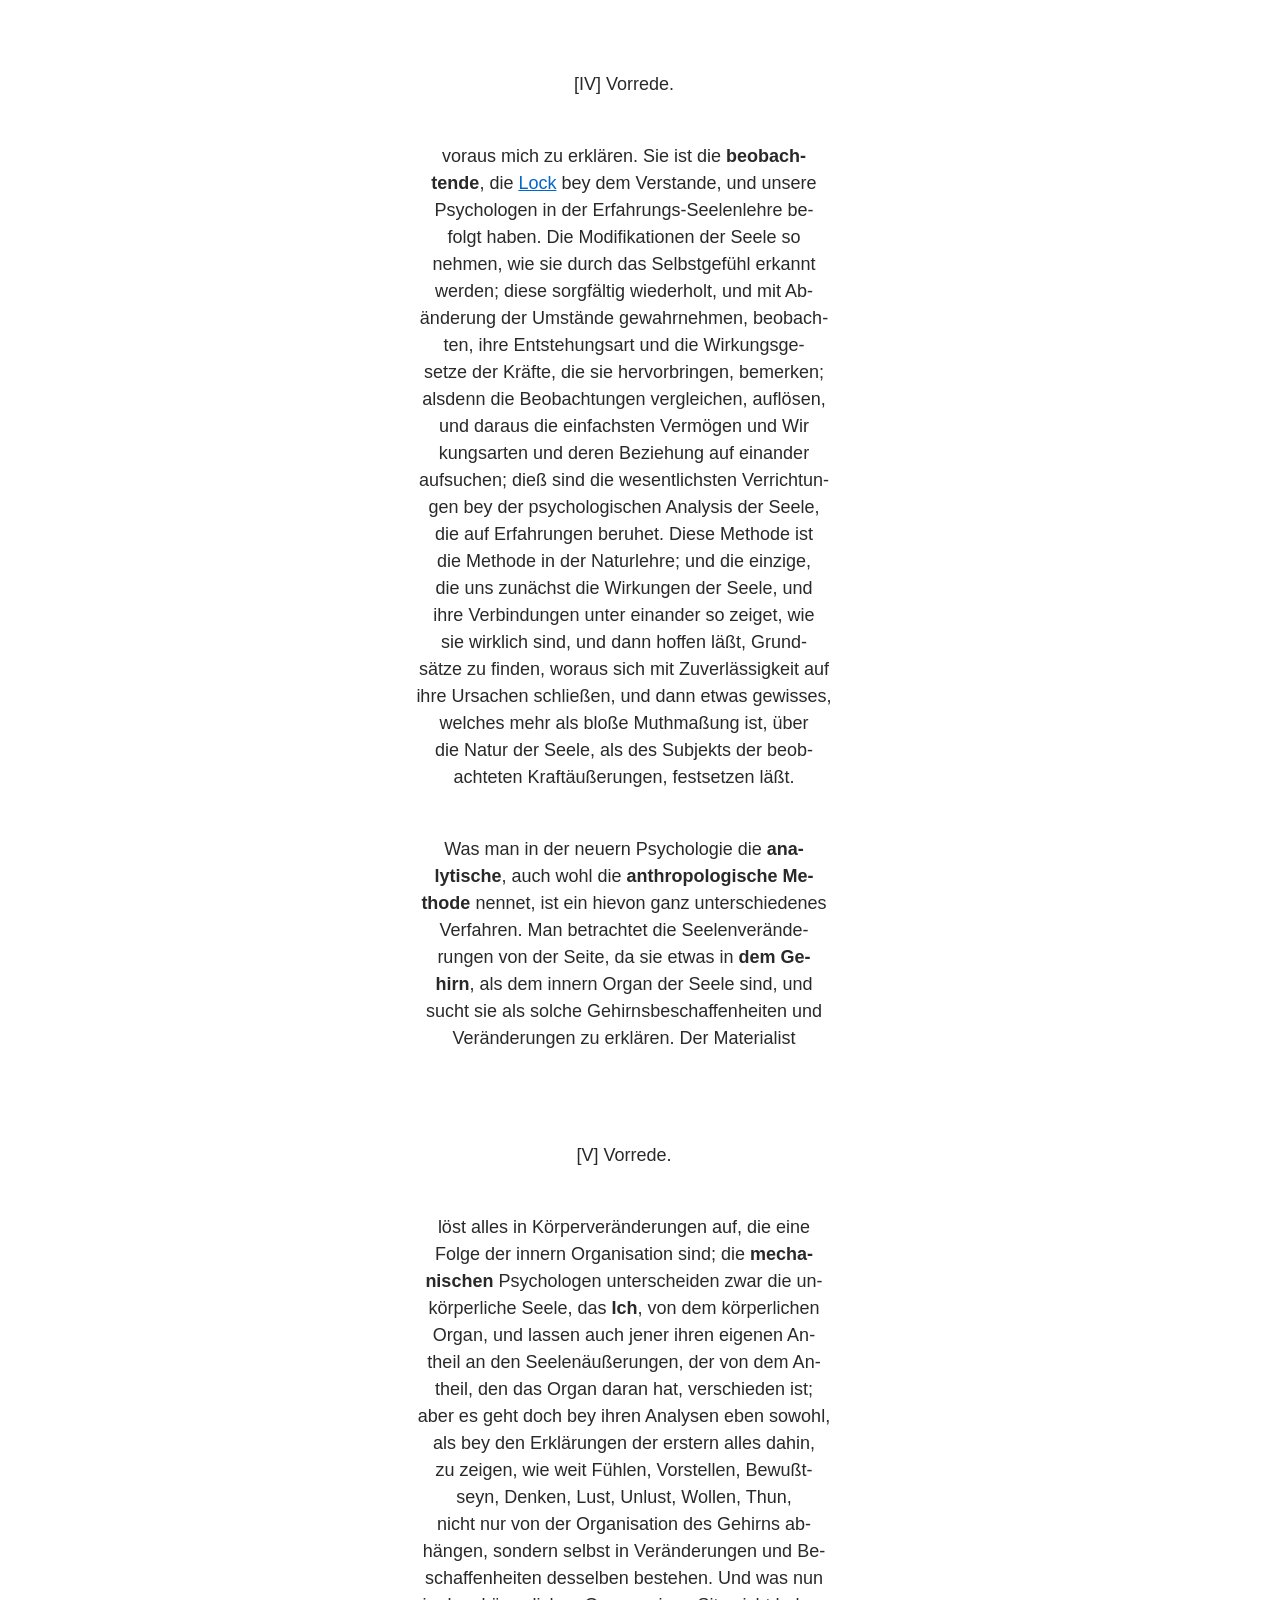
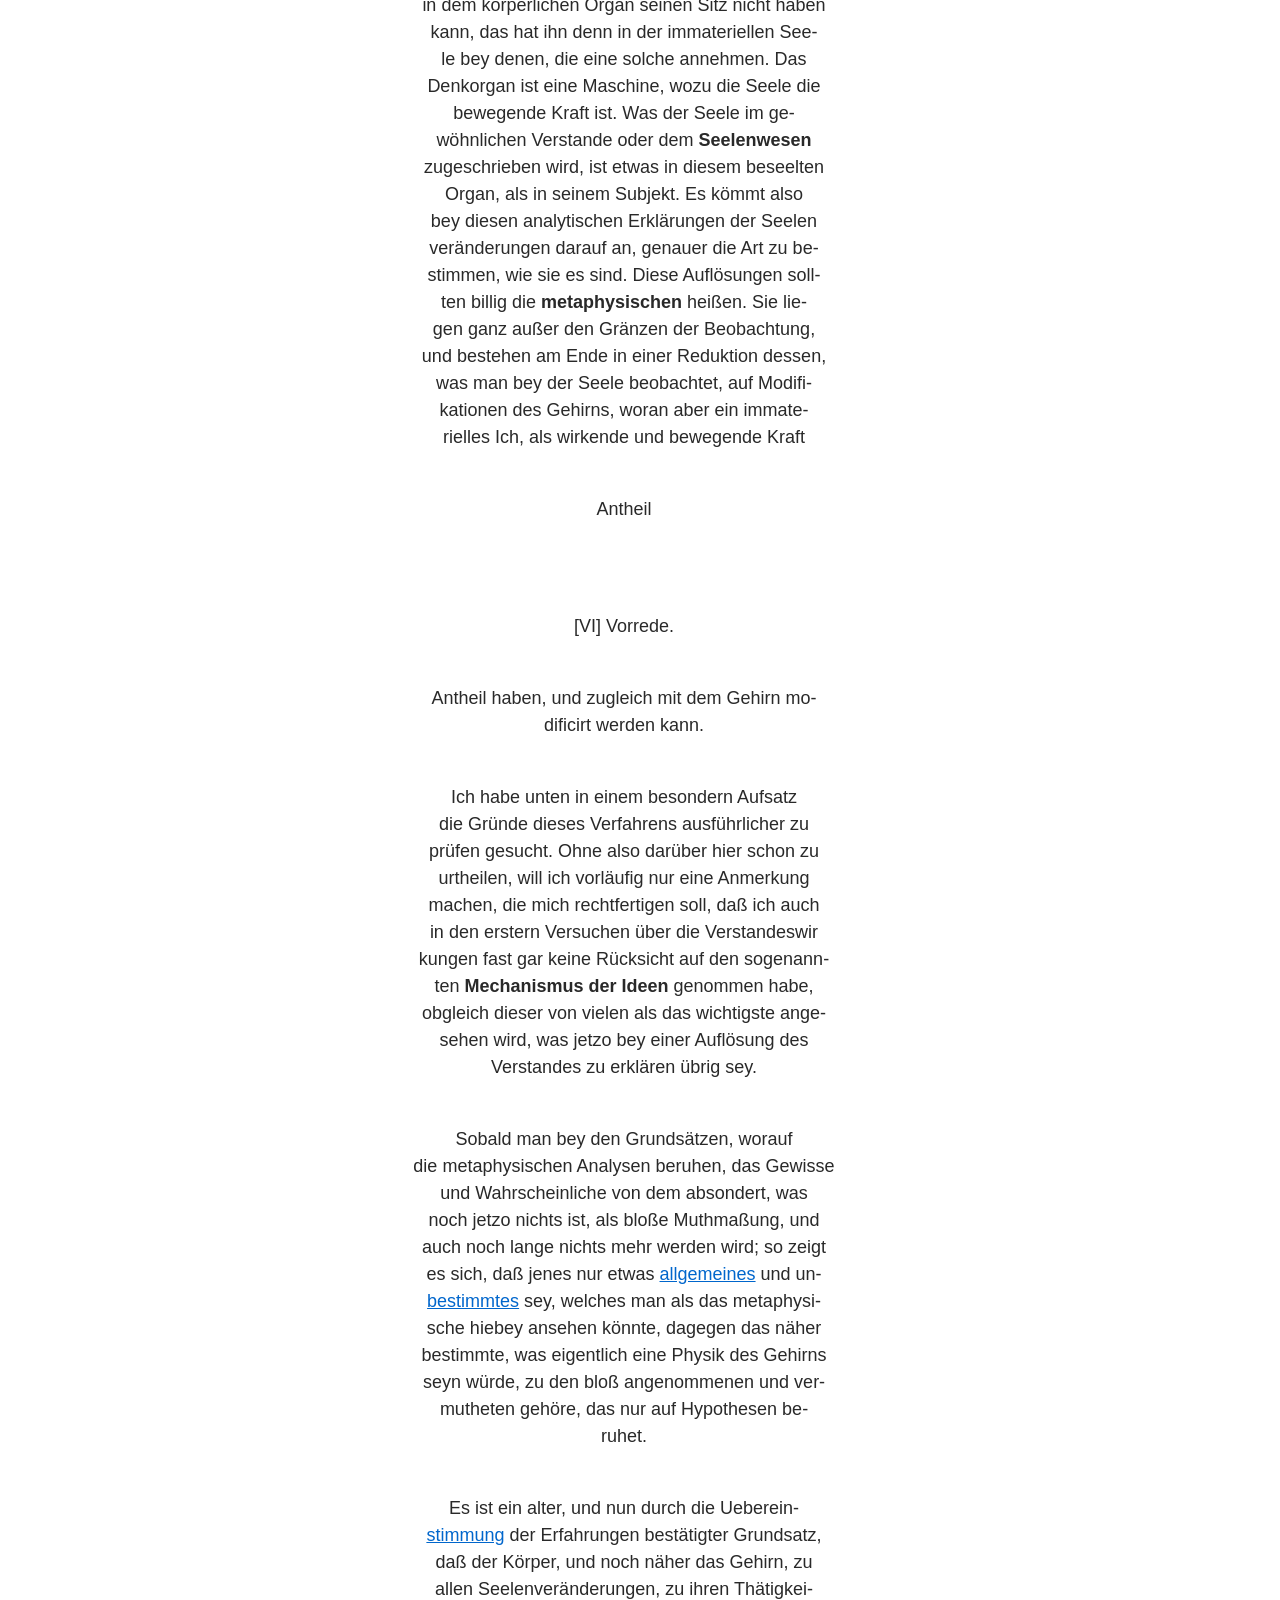
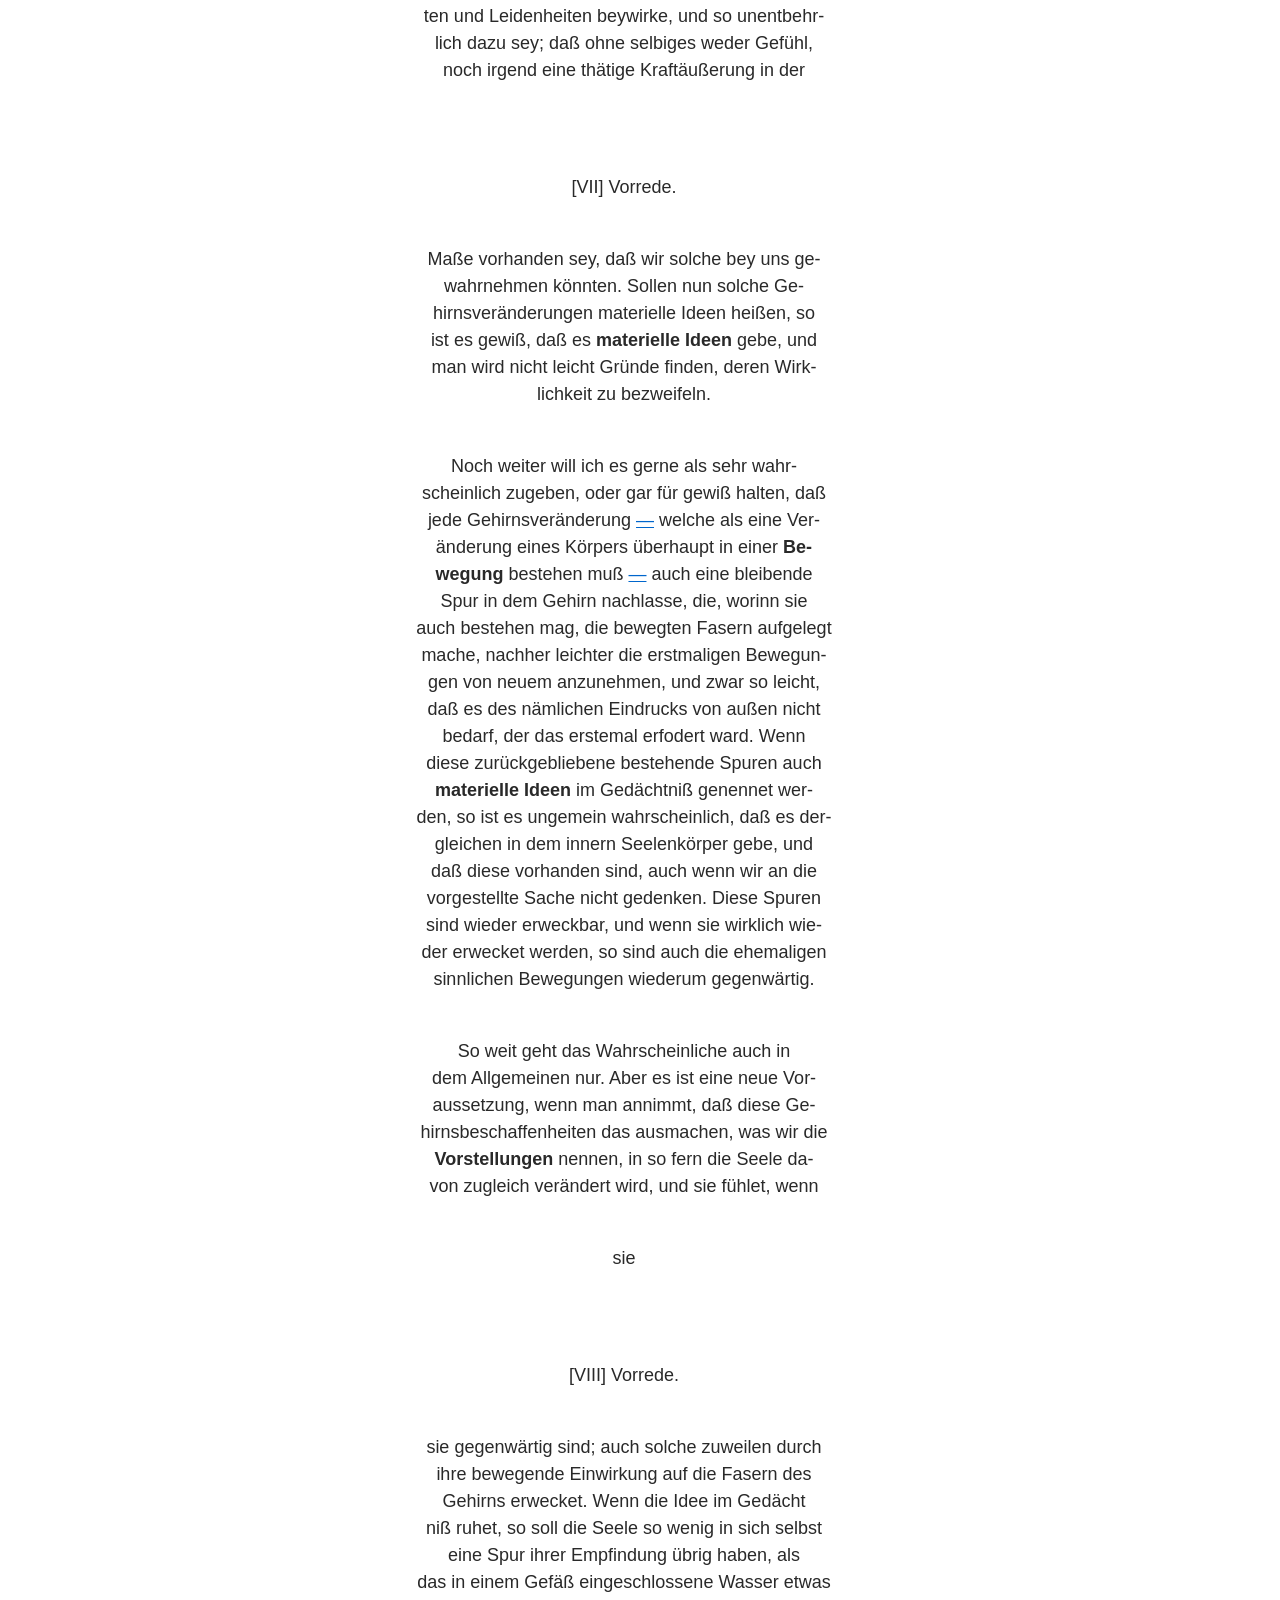
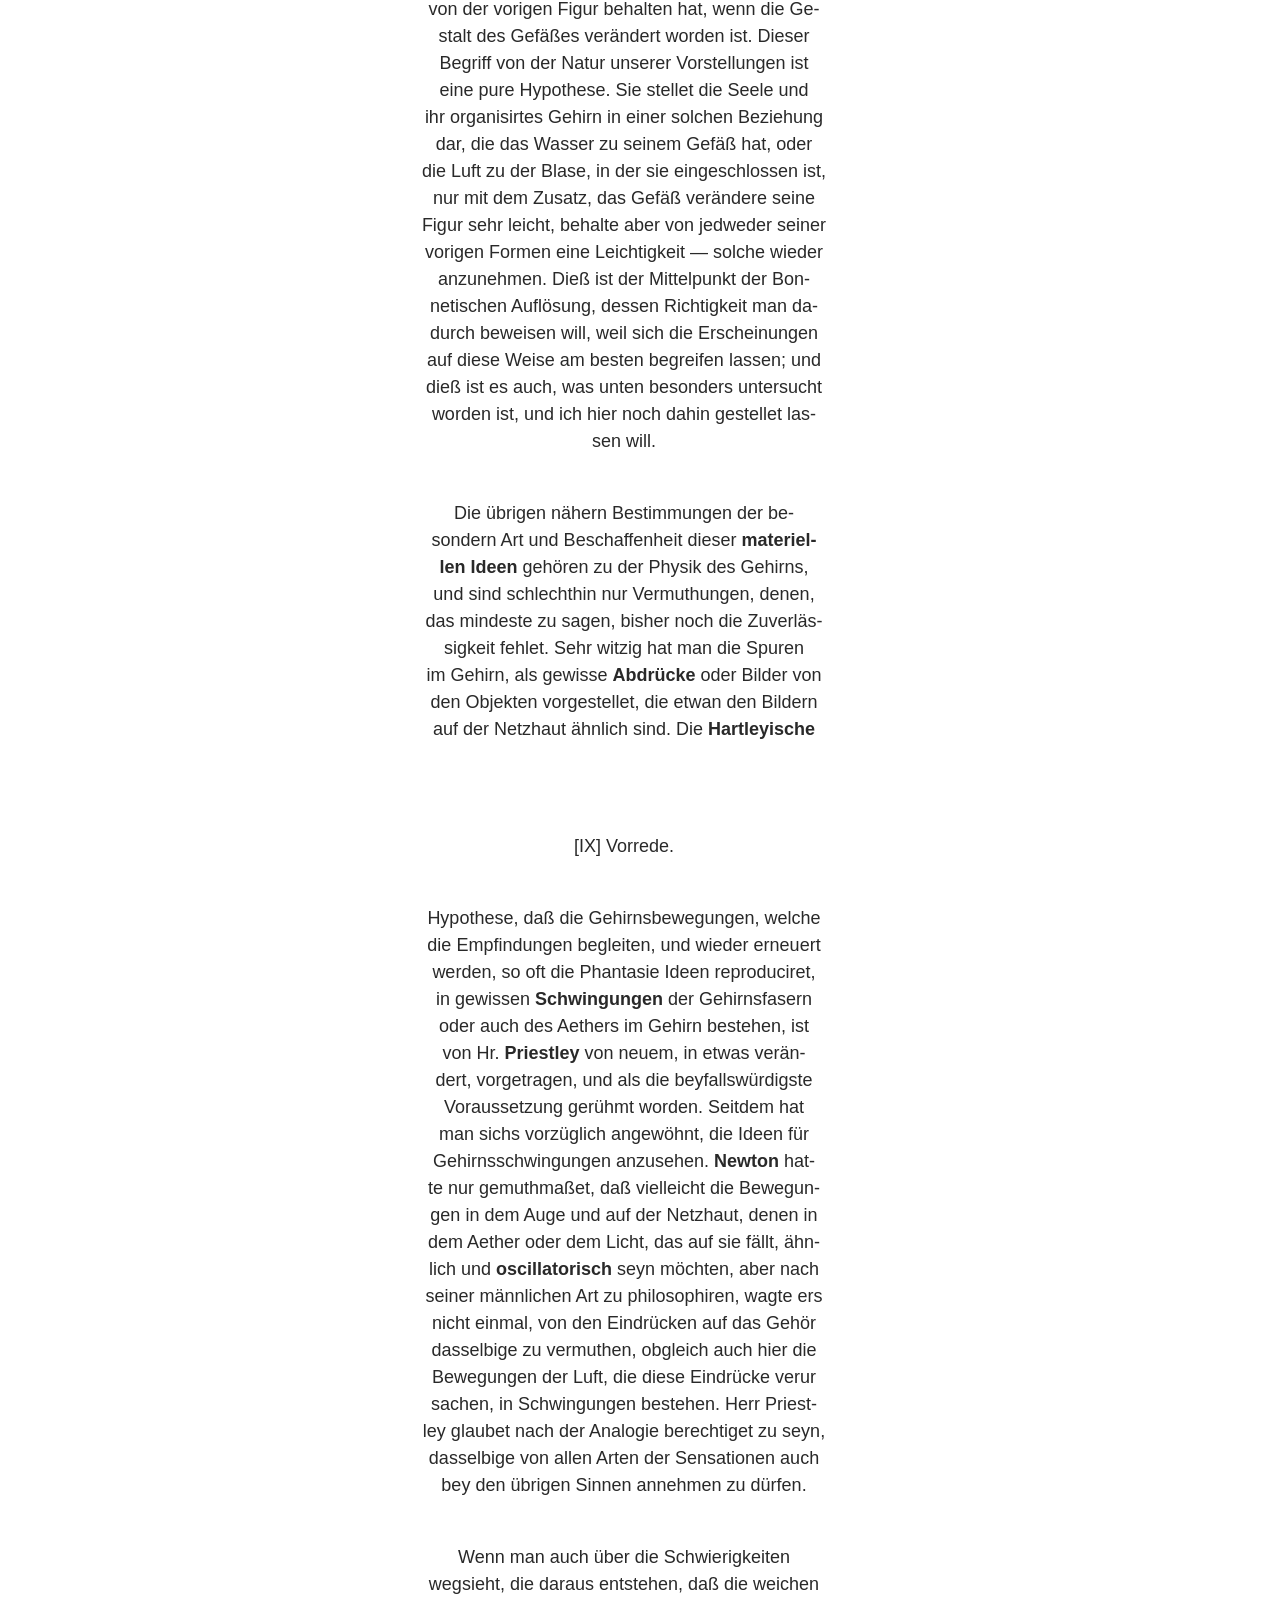
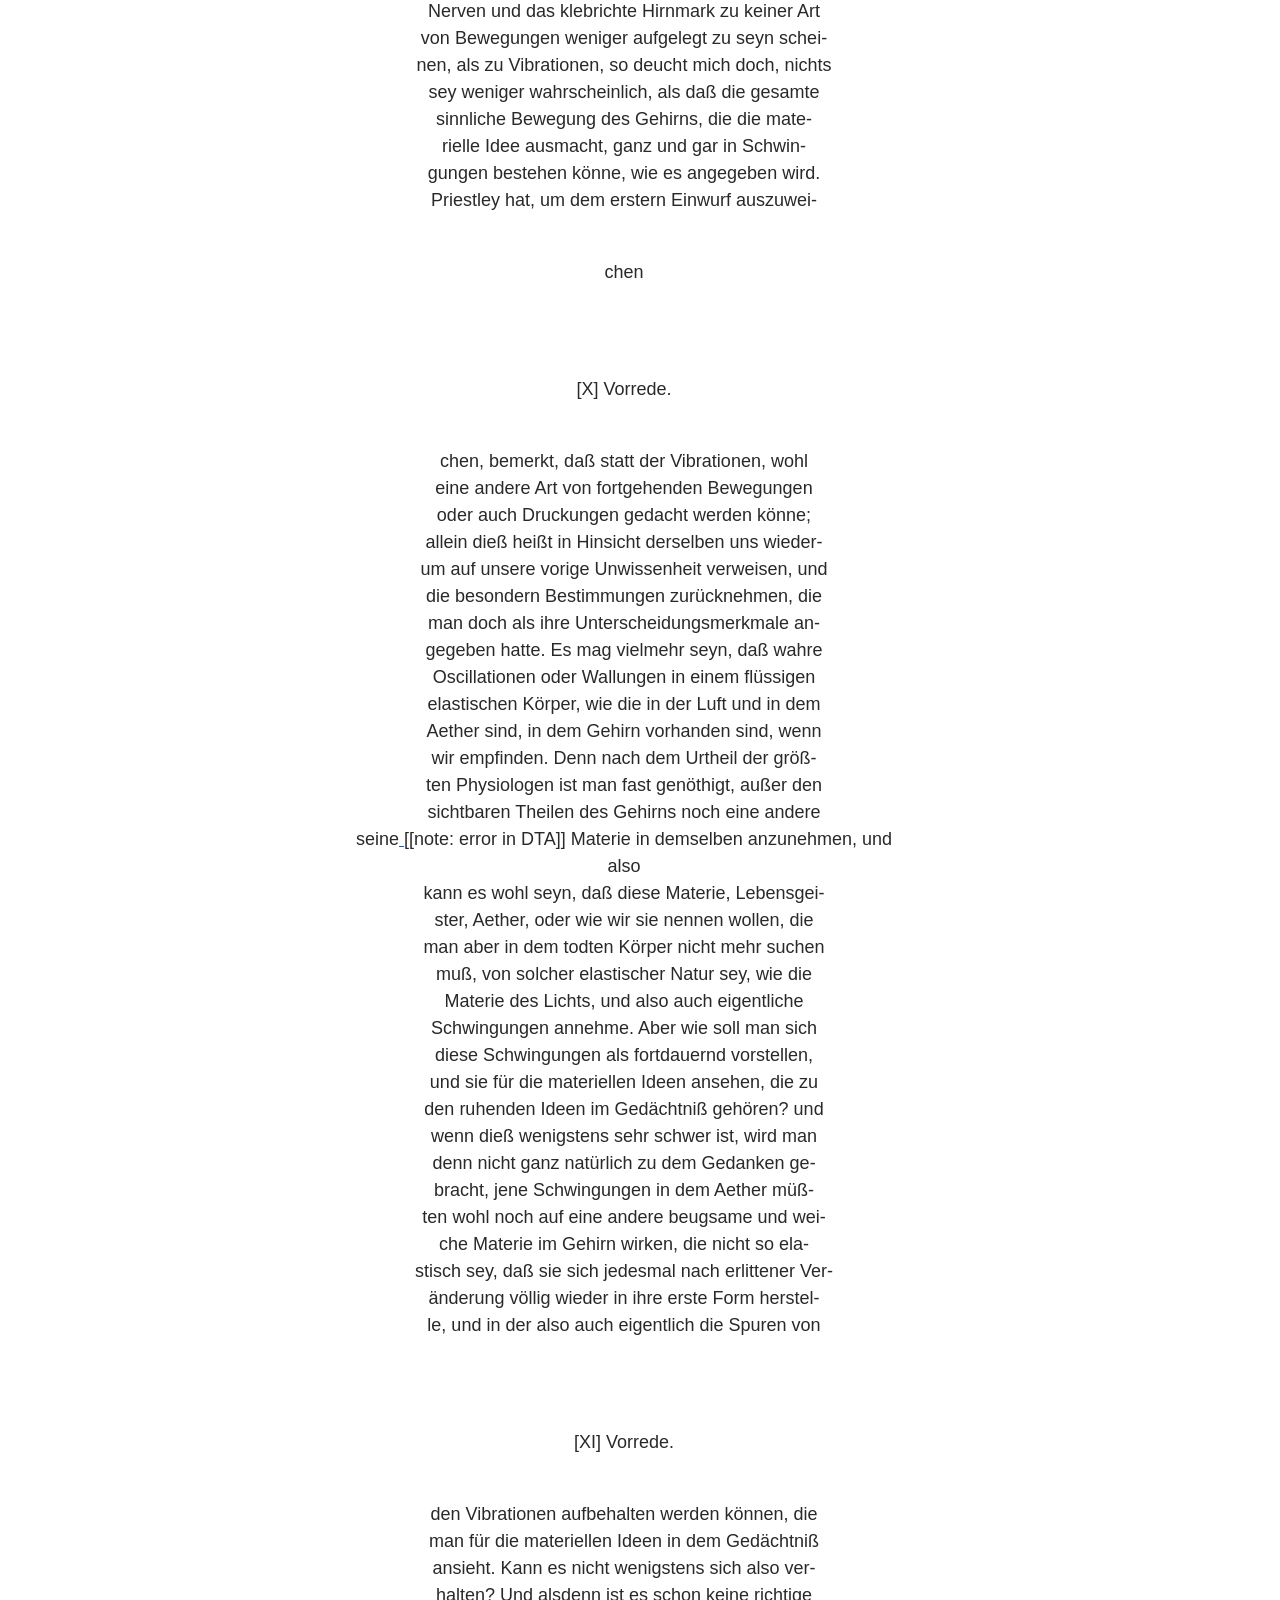
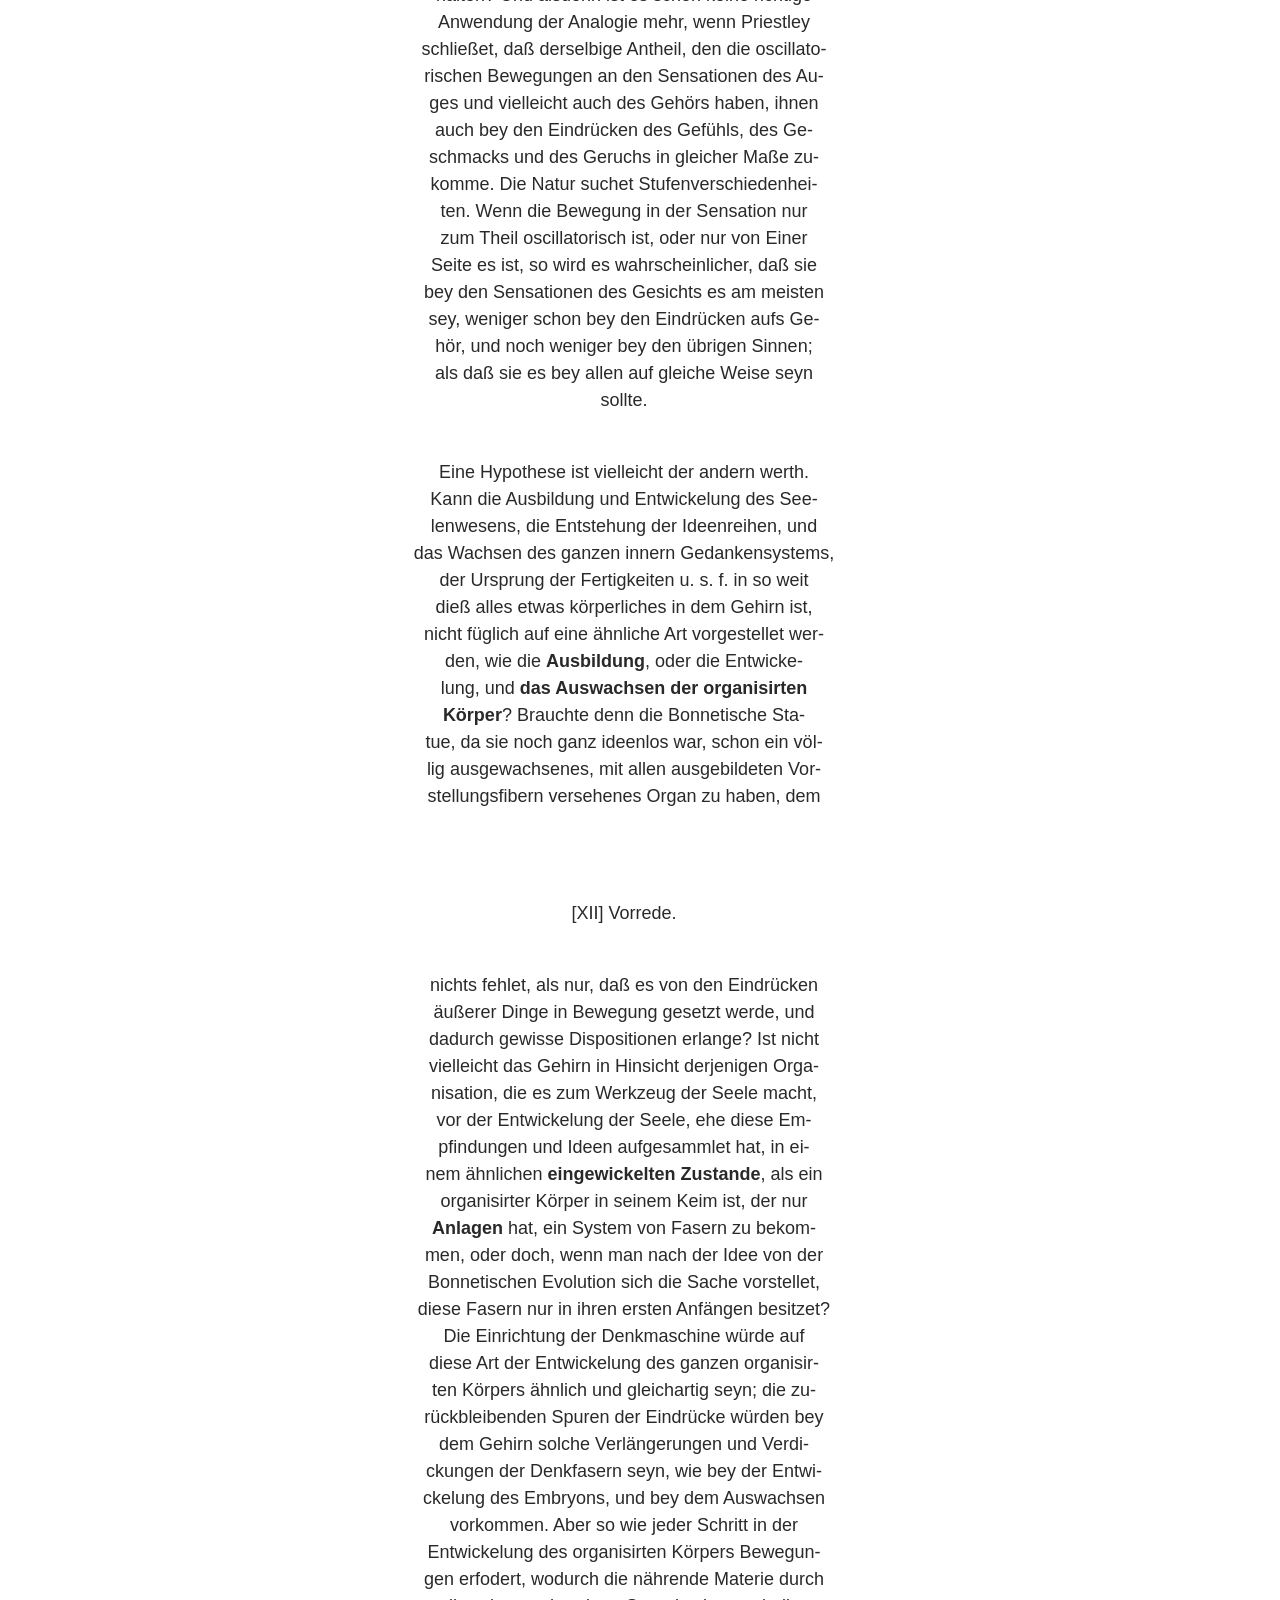
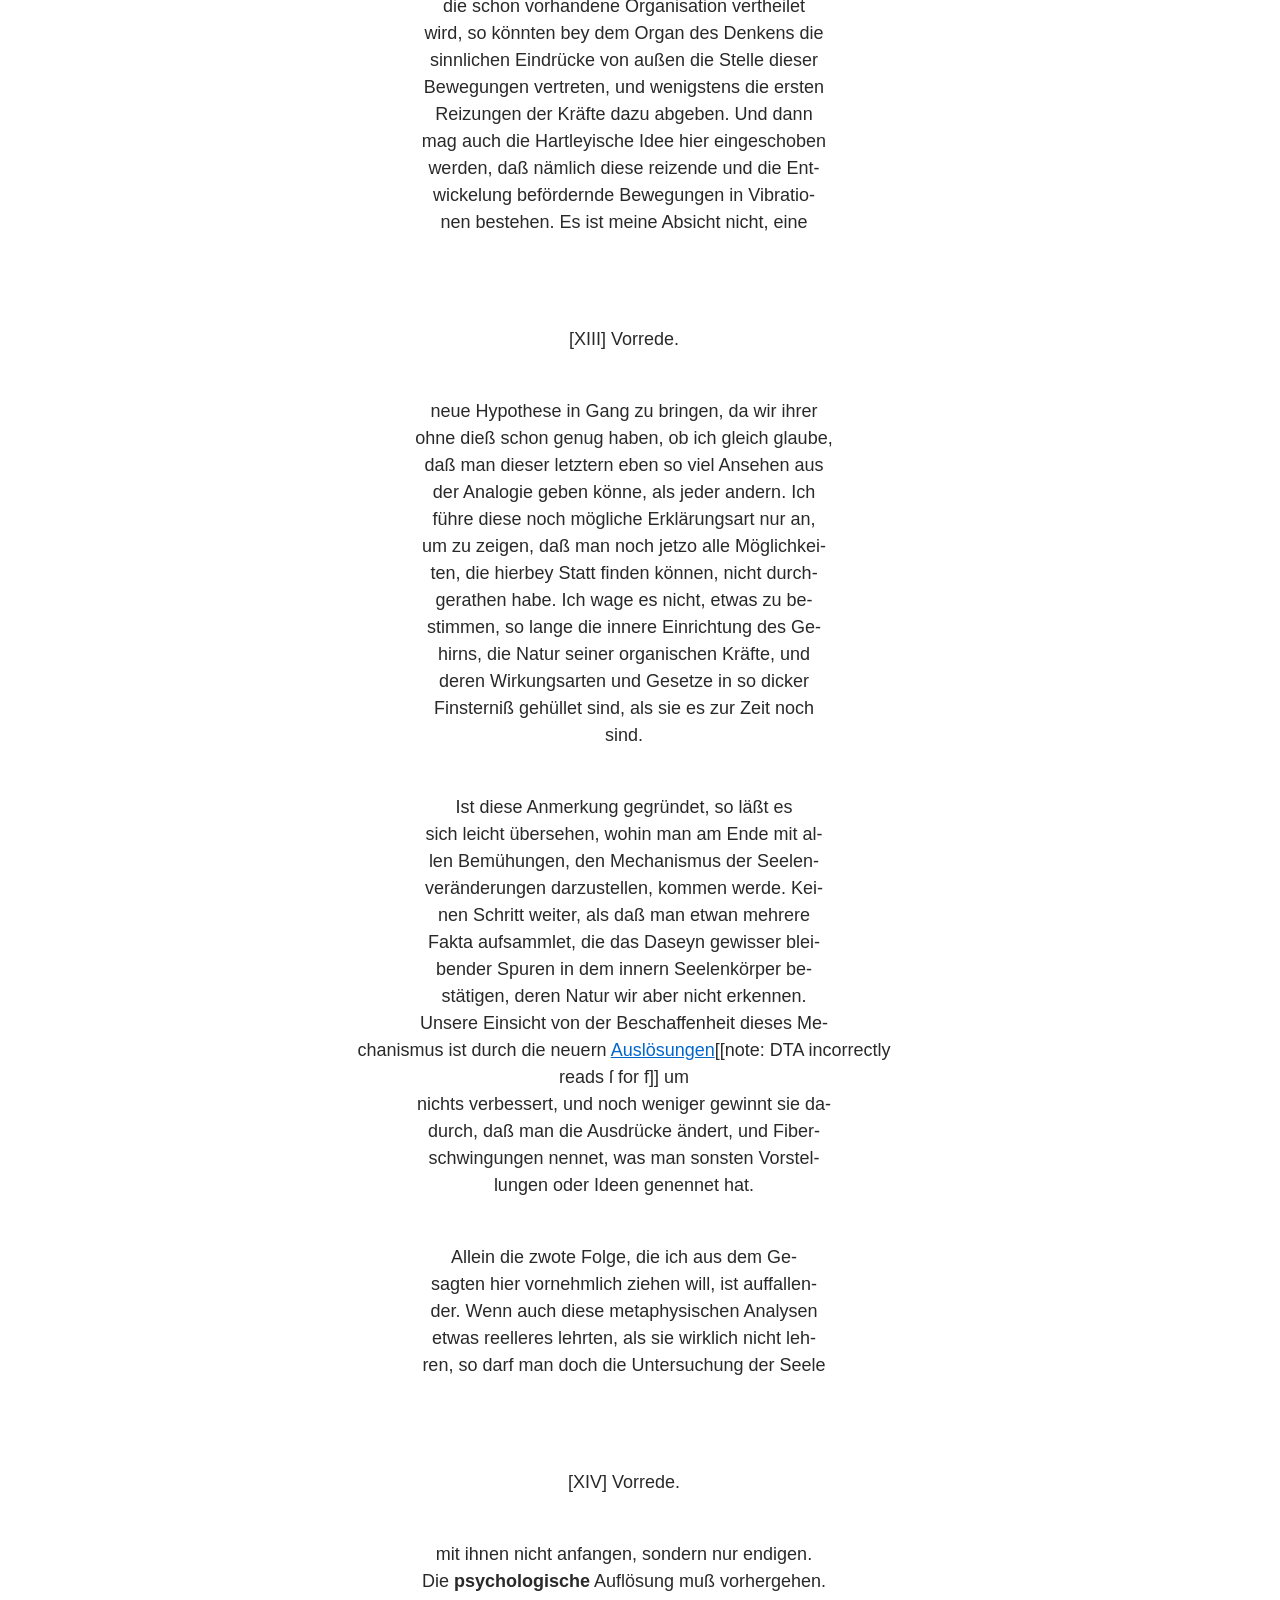
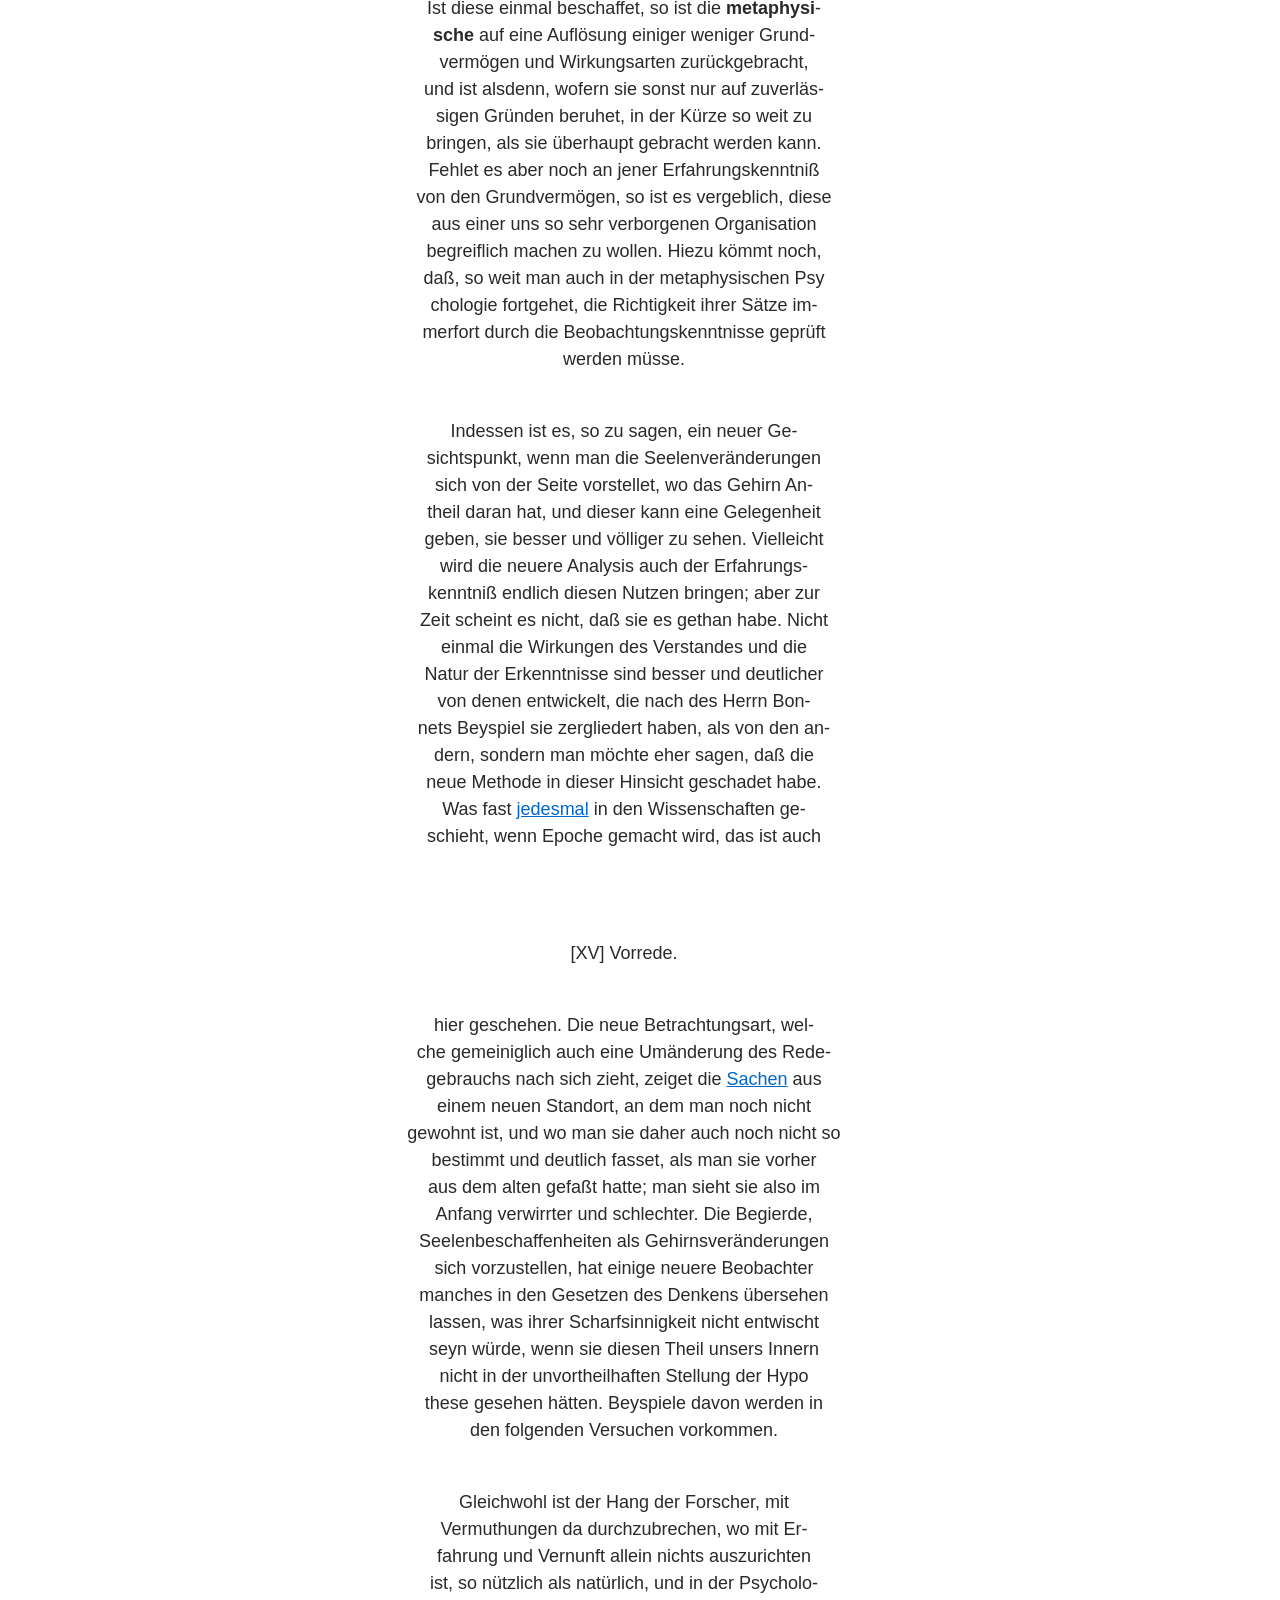
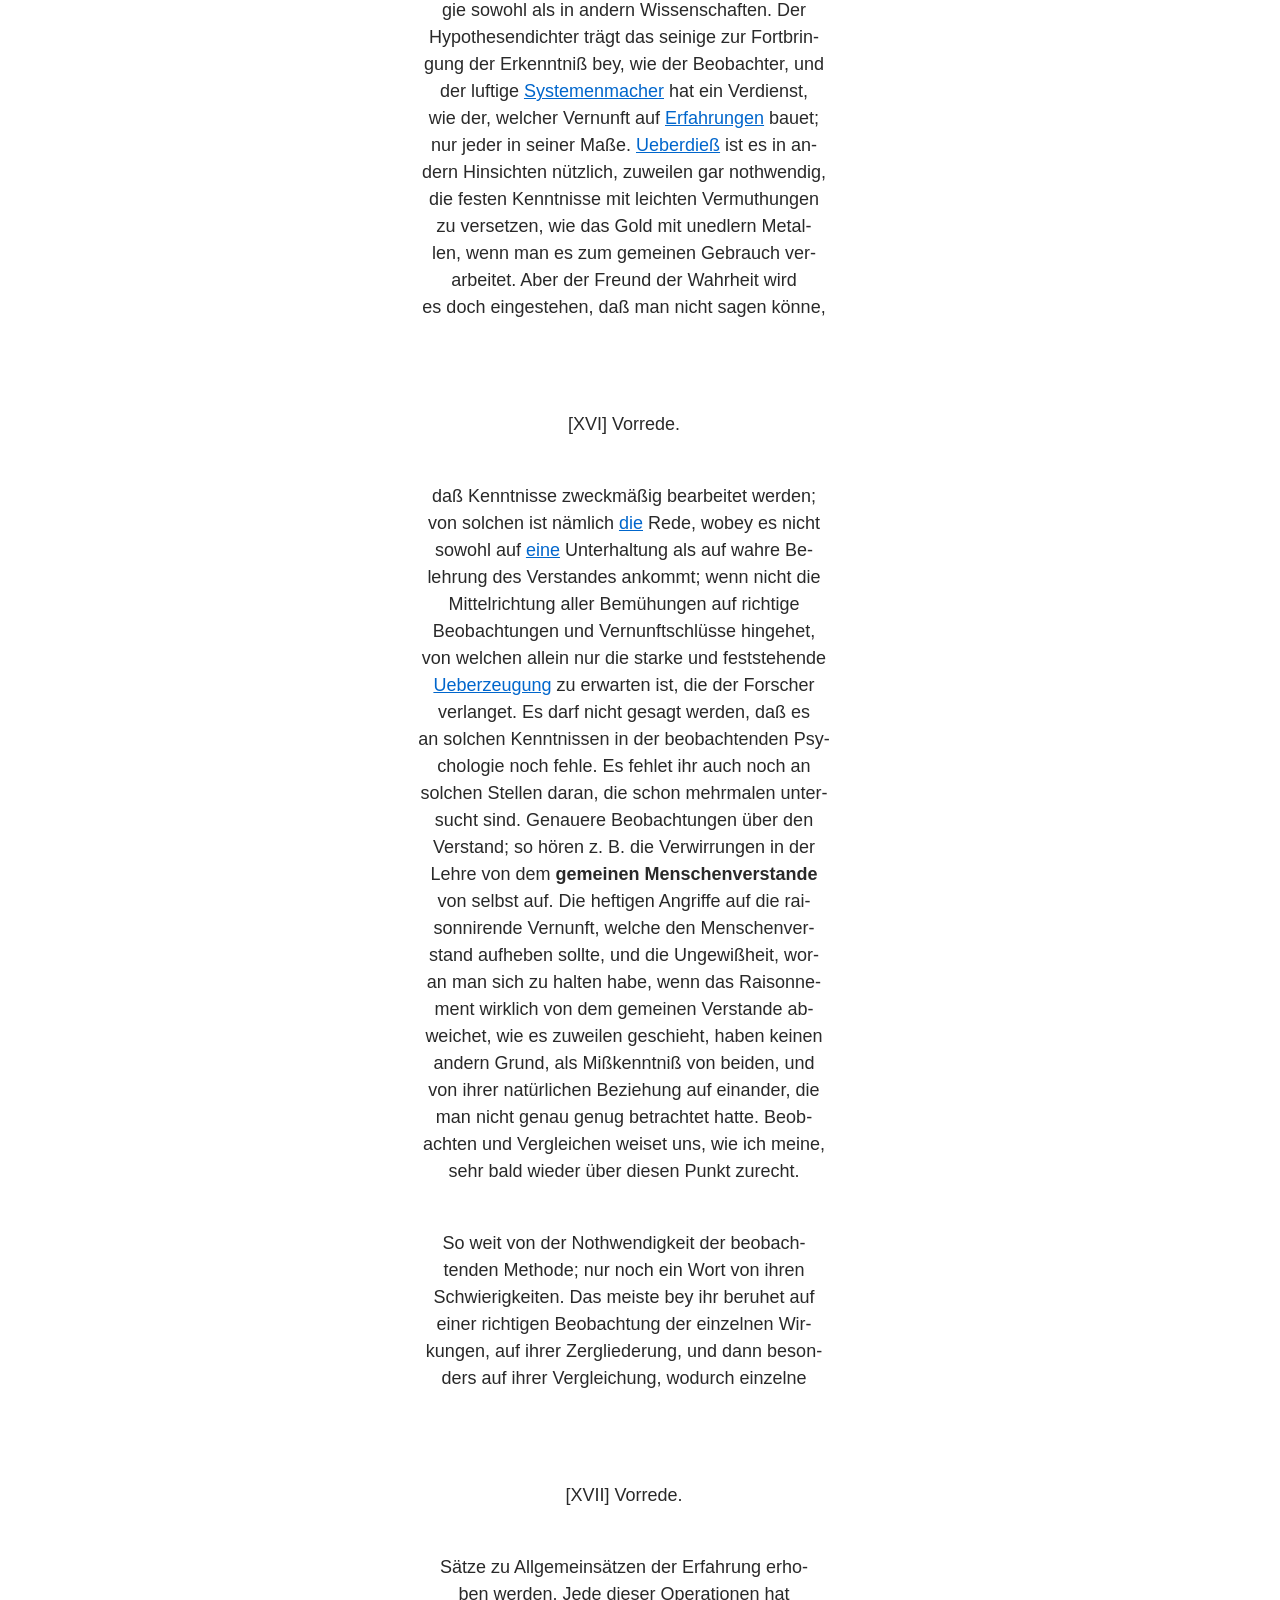
==== commit edb9e5b5: "Rename dropdown.html to index.html" ====
--- a/index.html
+++ b/index.html
@@ -2,23 +2,48 @@
 <html lang="en">
 <head>
   <meta charset="UTF-8">
-  <title>TEI with CETEIcean Exp 1</title>
+  <title>TEI Viewer</title>
   <link rel="stylesheet" href="CETEIcean.css">
+
+  <style>
+    body {
+      font-family: sans-serif;
+      margin: 20px;
+    }
+
+    #fileSelector {
+      margin-bottom: 20px;
+      padding: 5px;
+      font-size: 1em;
+    }
+
+    sup.tei-choice-hover {
+      font-size: 0.75em;
+    }
+  </style>
 </head>
 <body>
 
-  <!-- This is where the TEI will be inserted -->
+  <!-- Dropdown for selecting TEI file -->
+  <label for="fileSelector"><strong>Select Document:</strong></label>
+  <select id="fileSelector"></select>
+
+  <!-- TEI output -->
   <div id="TEI"></div>
 
-
-  <!-- CETEICean rendering-->
+  <!-- CETEIcean -->
   <script src="CETEI.js"></script>
   <script>
-    var CETEIcean = new CETEI()
+    var CETEIcean = new CETEI();
 
-    // Adds hover and link for corrections
+    // =============================
+    // CeTEIcean BEHAVIORS
+    // =============================
     CETEIcean.addBehaviors({
+
+      // This controls the correction hover
       tei: {
+
         choice: function(e) {
           const sic = e.querySelector("tei-sic");
           const corr = e.querySelector("tei-corr");
@@ -27,21 +52,71 @@
           const span = document.createElement("span");
           span.className = "tei-choice-hover";
           span.textContent = sic.textContent;
-
-          // store correction safely (not rendered inline)
           span.setAttribute("data-corr", "Correction: " + corr.textContent);
 
           return span;
+        },
+        // This controls the note superposition hover
+        note: function(e) {
+          const text = e.textContent.trim();
+
+          const sup = document.createElement("sup");
+          sup.className = "tei-choice-hover";
+          sup.textContent = "(n)";
+          sup.setAttribute("data-corr", text);
+
+          return sup;
         }
+
       }
     });
 
-    CETEIcean.getHTML5("11_PV_Vorrede_pres.xml", function(data) {
-      document.getElementById("TEI").appendChild(data)
-    })
+    // =============================
+    // Dropdown file list
+    // =============================
+    const files = {
+      "Vorrede": "11_PV_Vorrede_pres.xml",
+      "Versuch I": "13_PV_Versuch_I_pres.xml",
+      "Versuch II": "14_PV_Versuch_II_pres.xml",
+      "Versuch III": "15_PV_Versuch_III_pres.xml",
+      "Versuch IV": "16_PV_Versuch_IV_pres.xml",
+      "Versuch V": "17_PV_Versuch_V_pres.xml",
+      "Versuch VI": "18_PV_Versuch_VI_pres.xml",
+      "Versuch VII": "19_PV_Versuch_VII_pres.xml",
+      "Versuch VIII": "20_PV_Versuch_VIII_pres.xml",
+      "Versuch IX": "21_PV_Versuch_IX_pres.xml",
+      "Versuch X": "22_PV_Versuch_X_pres.xml",
+      "Versuch XI": "23_PV_Versuch_XI_pres.xml"
+    };
 
+    const selector = document.getElementById("fileSelector");
+    const output = document.getElementById("TEI");
 
-    window.addEventListener("DOMContentLoaded", initPageNavigation);
+    // Populate dropdown
+    for (const label in files) {
+      const option = document.createElement("option");
+      option.value = files[label];
+      option.textContent = label;
+      selector.appendChild(option);
+    }
+
+    // Function to load TEI file
+    function loadTEI(file) {
+      output.innerHTML = "";  // clear previous document
+
+      CETEIcean.getHTML5(file, function(data) {
+        output.appendChild(data);
+      });
+    }
+
+    // Load first file automatically
+    selector.addEventListener("change", function() {
+      loadTEI(this.value);
+    });
+
+    // Initial load
+    loadTEI(selector.value);
+
   </script>
 
 </body>
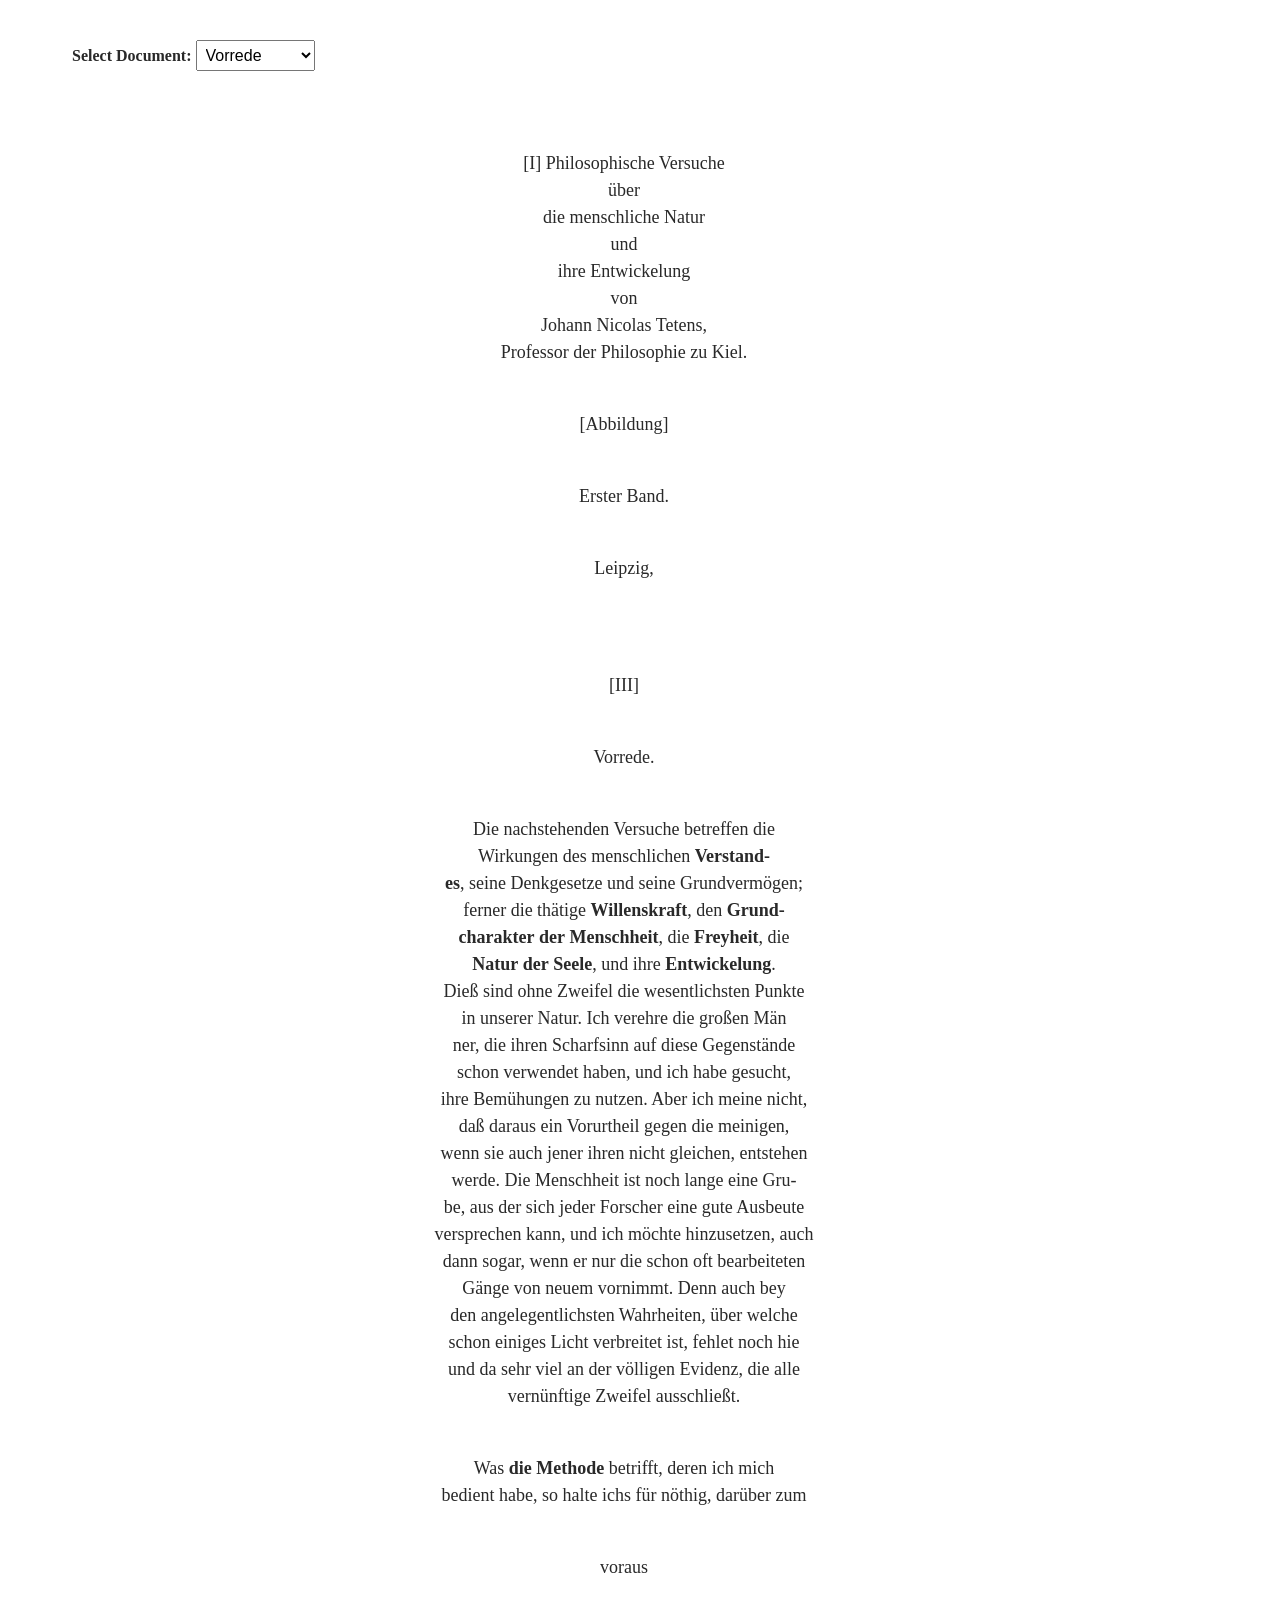
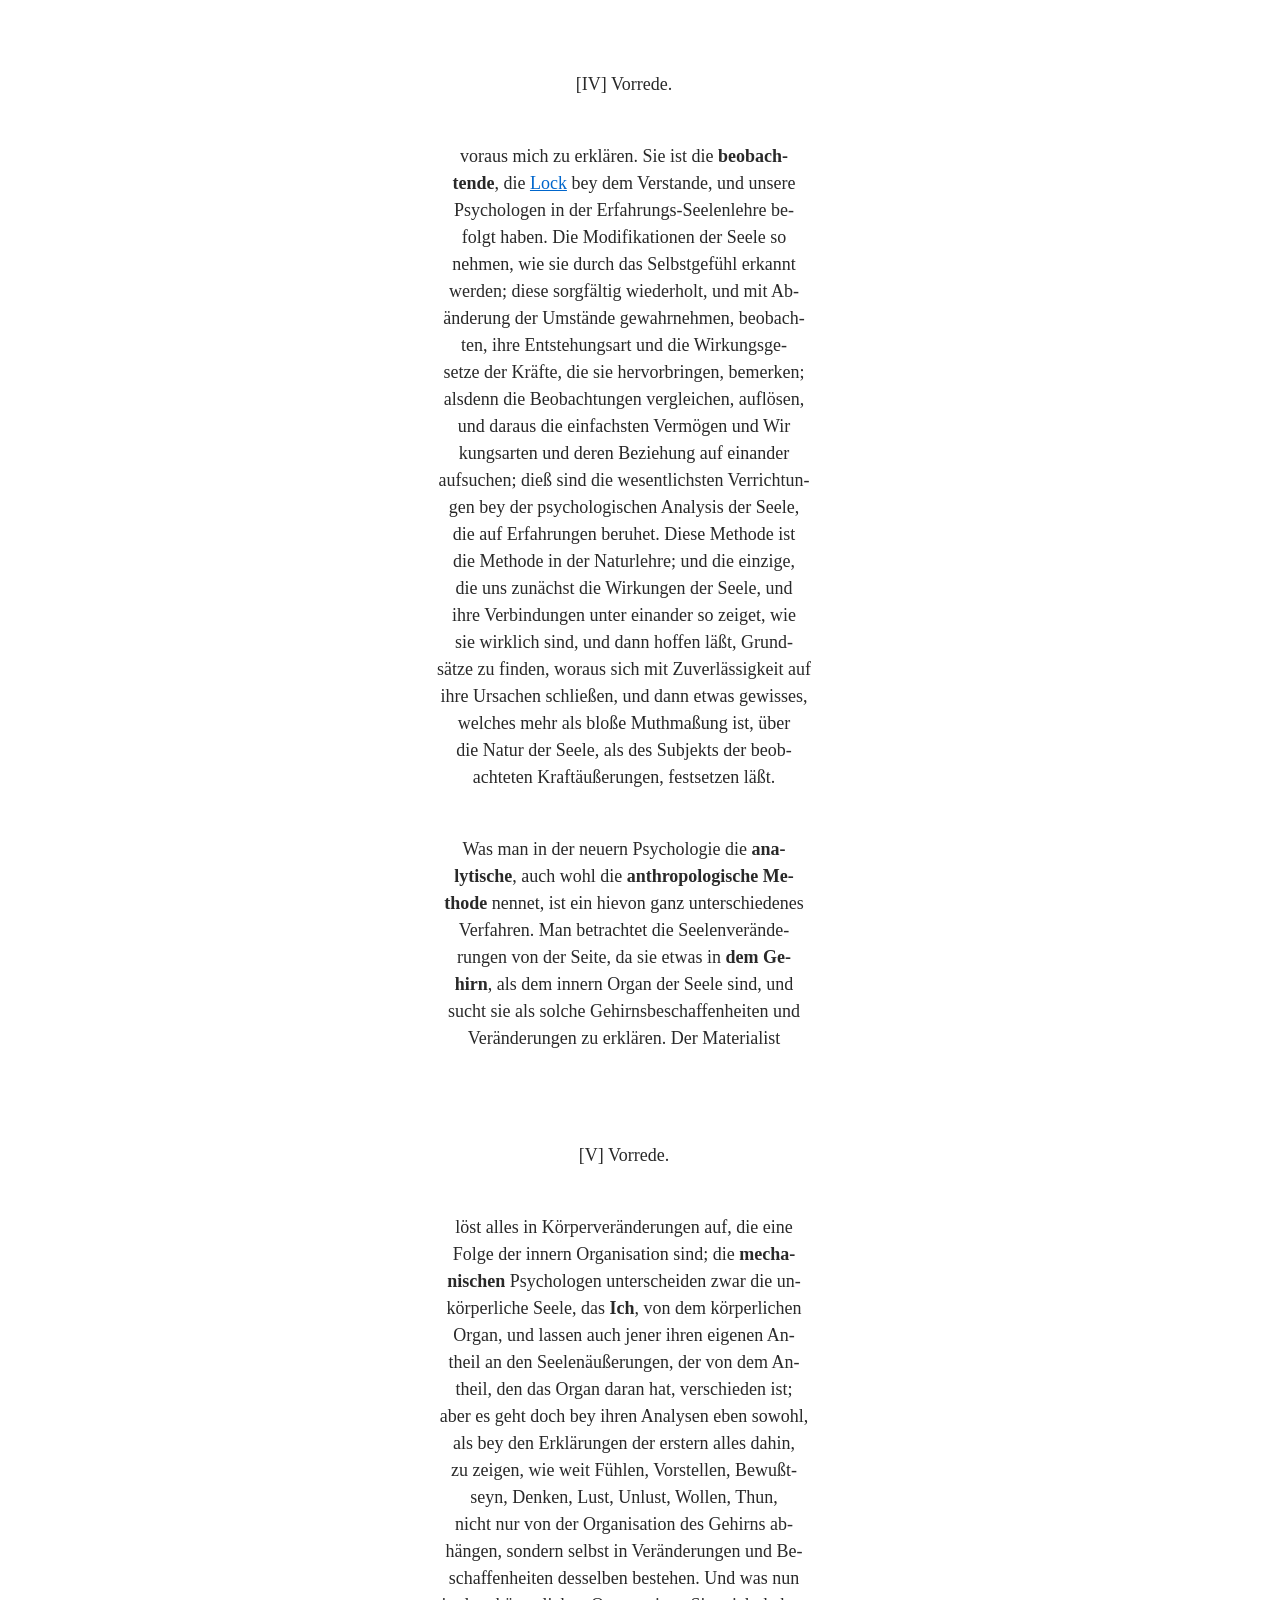
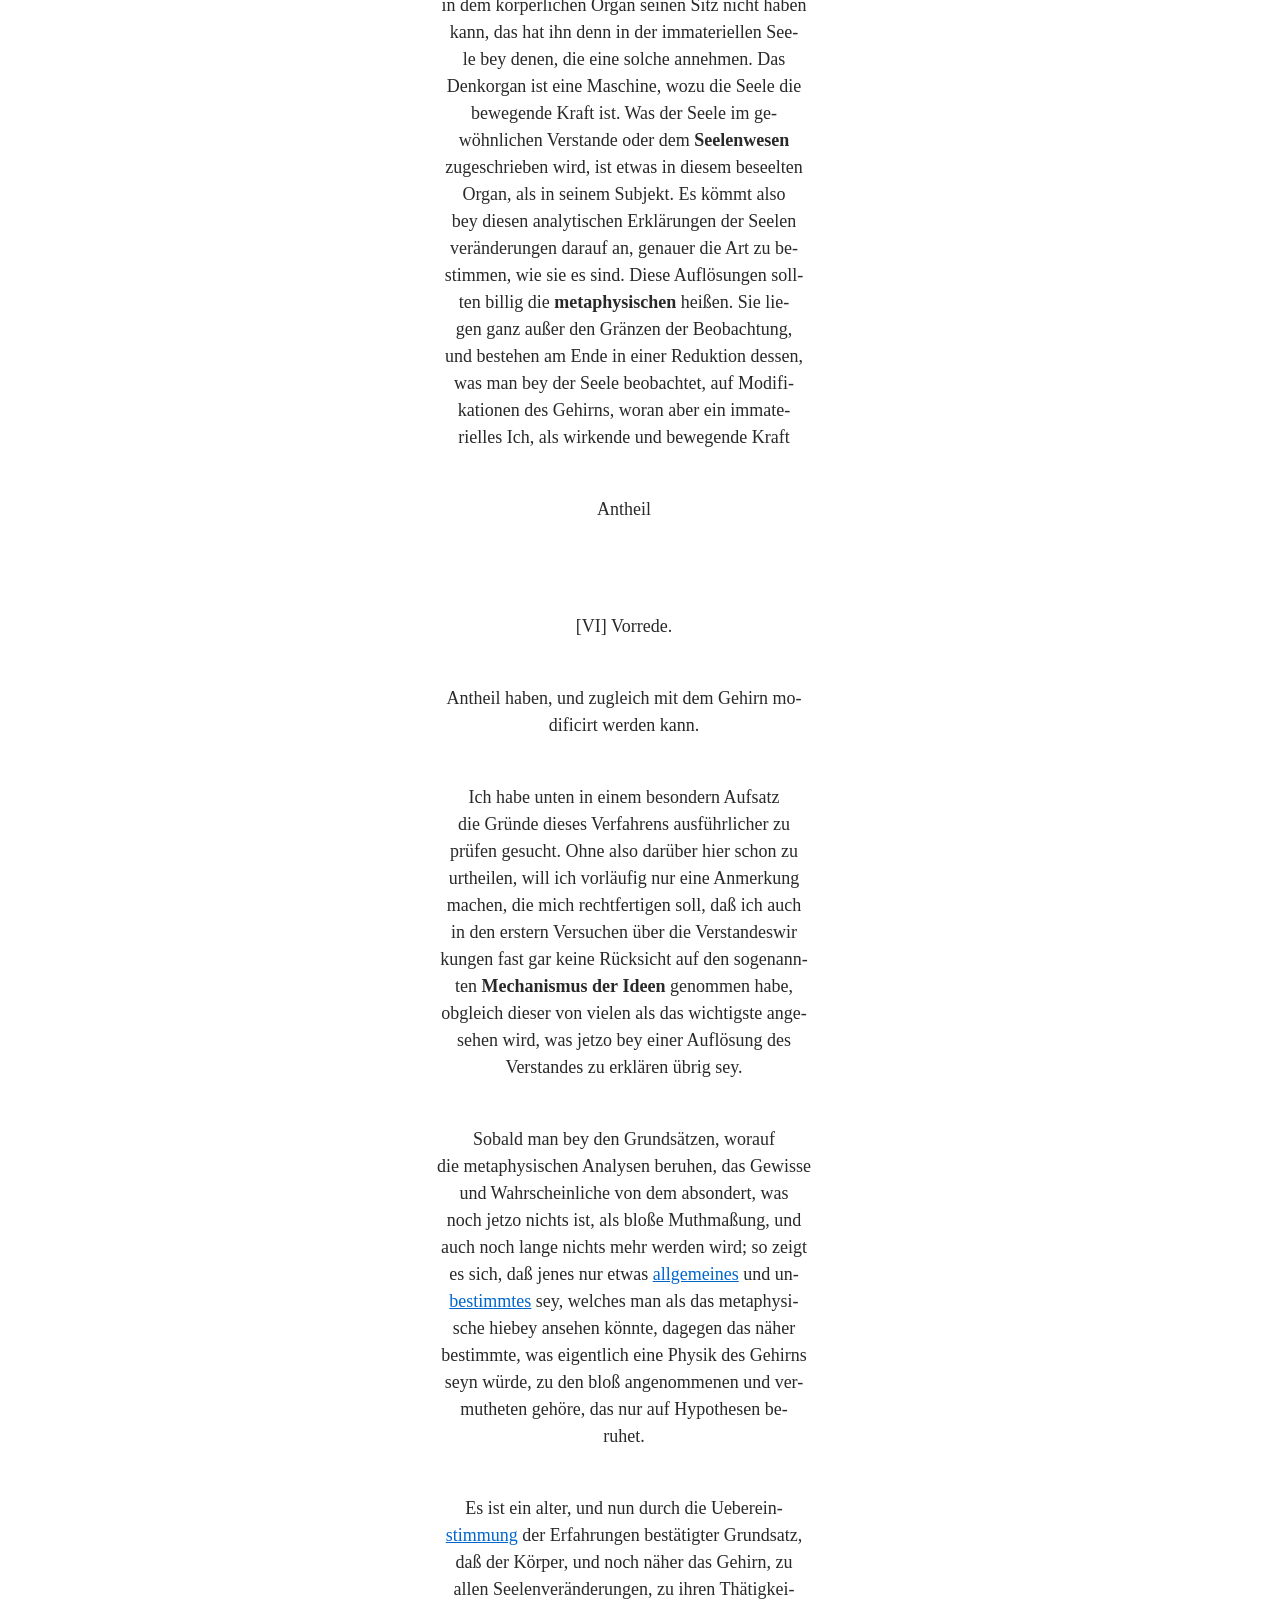
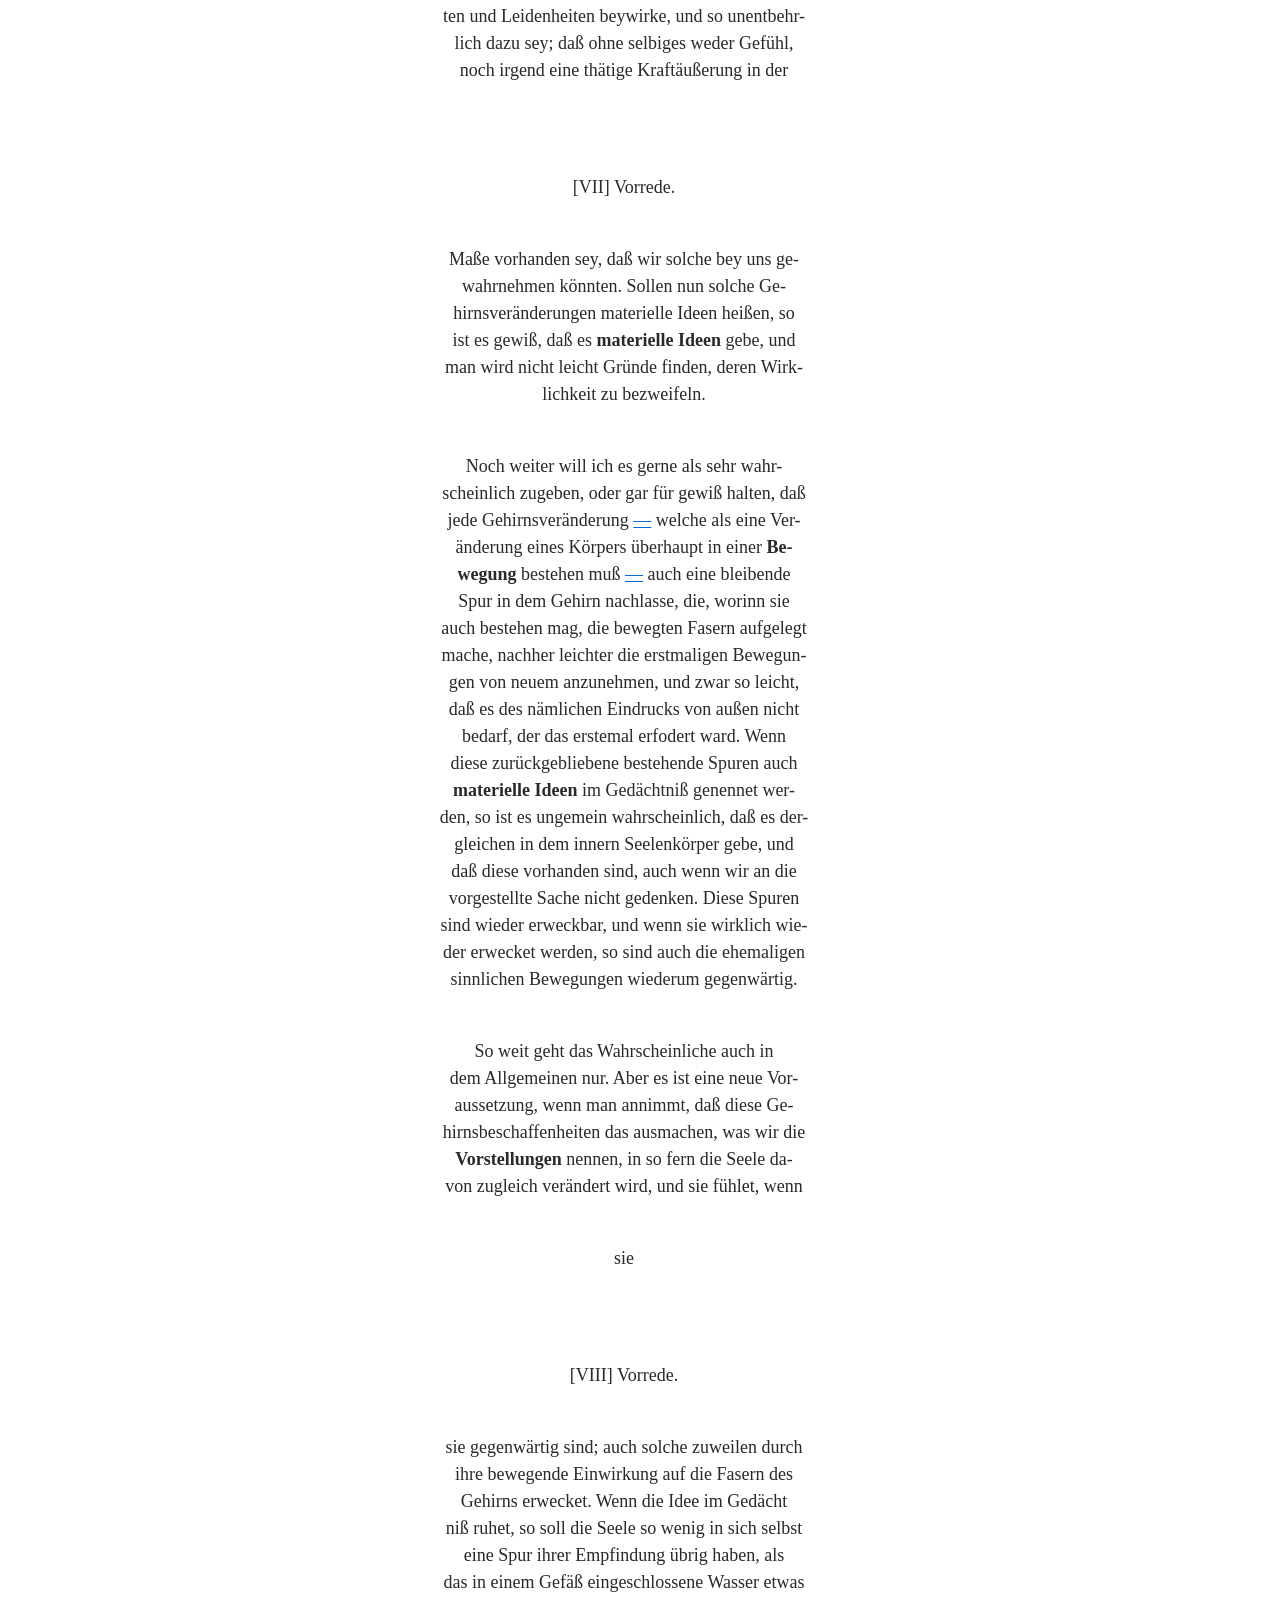
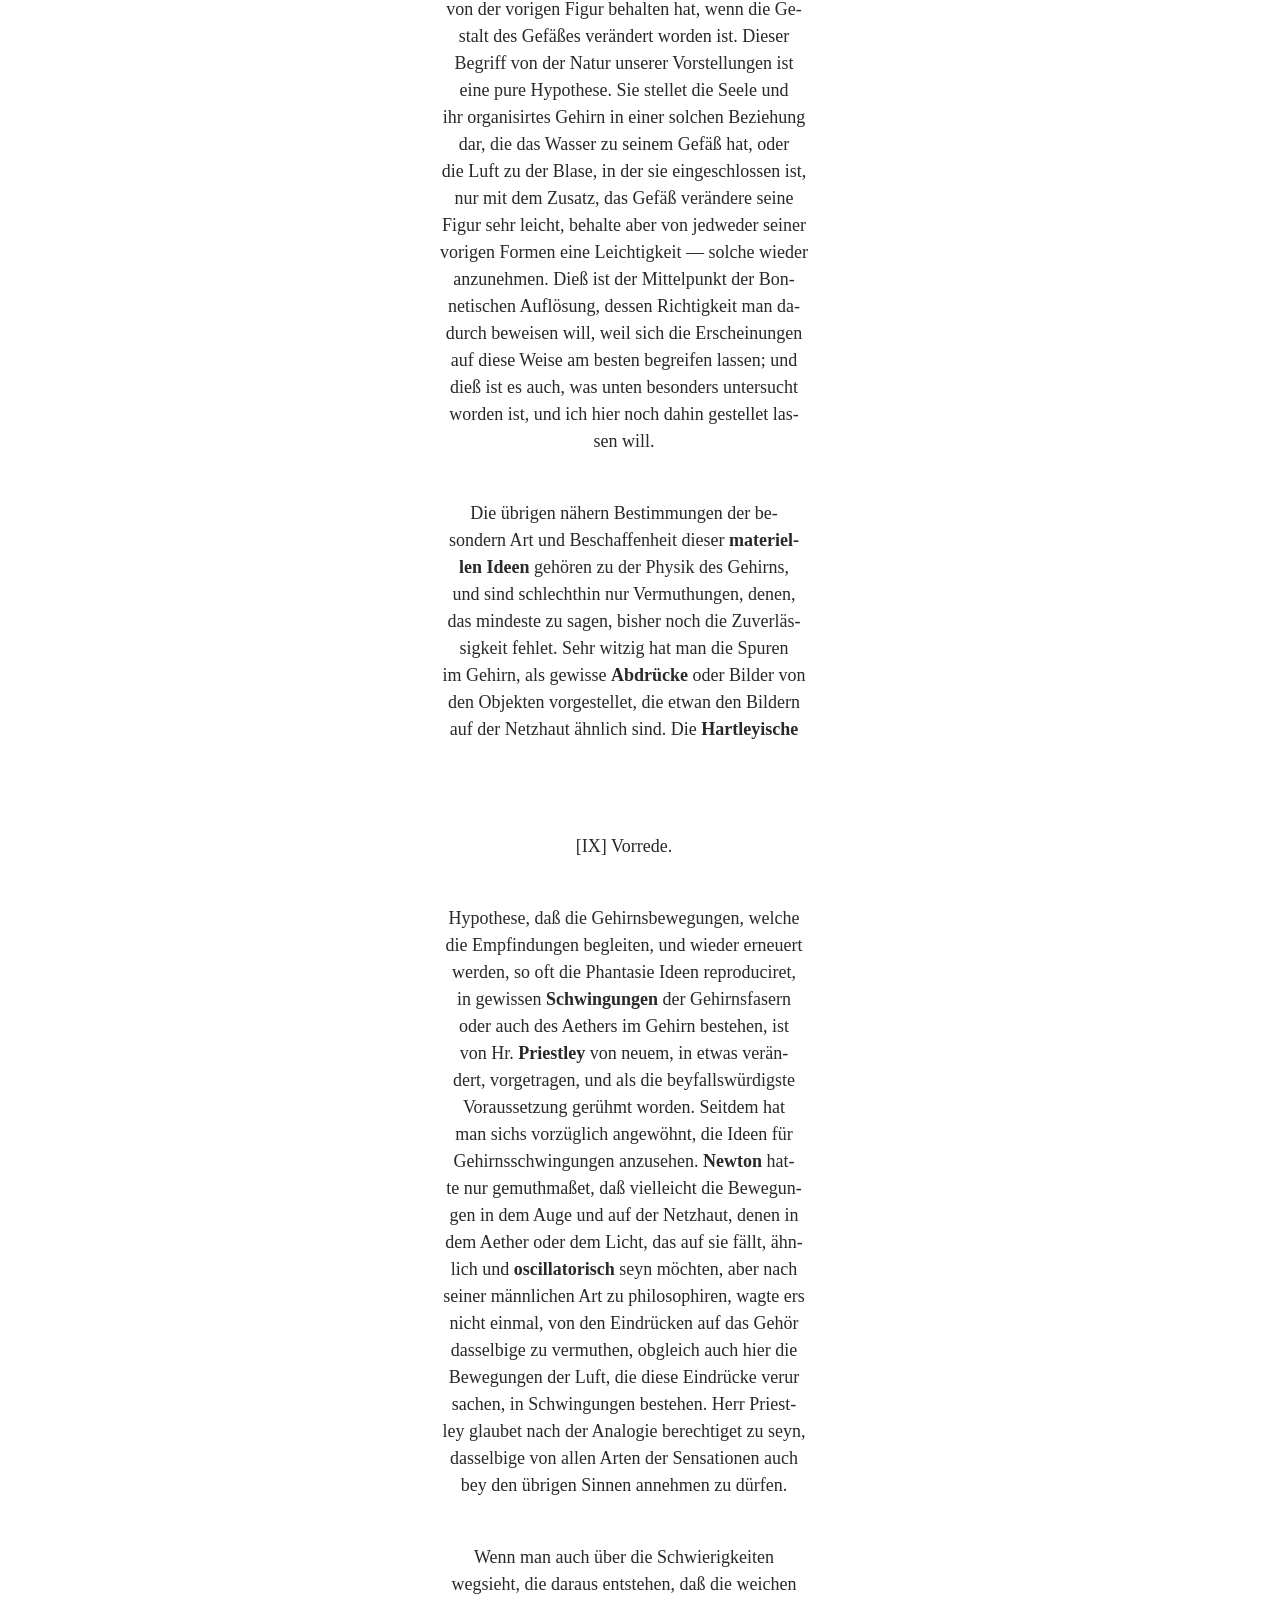
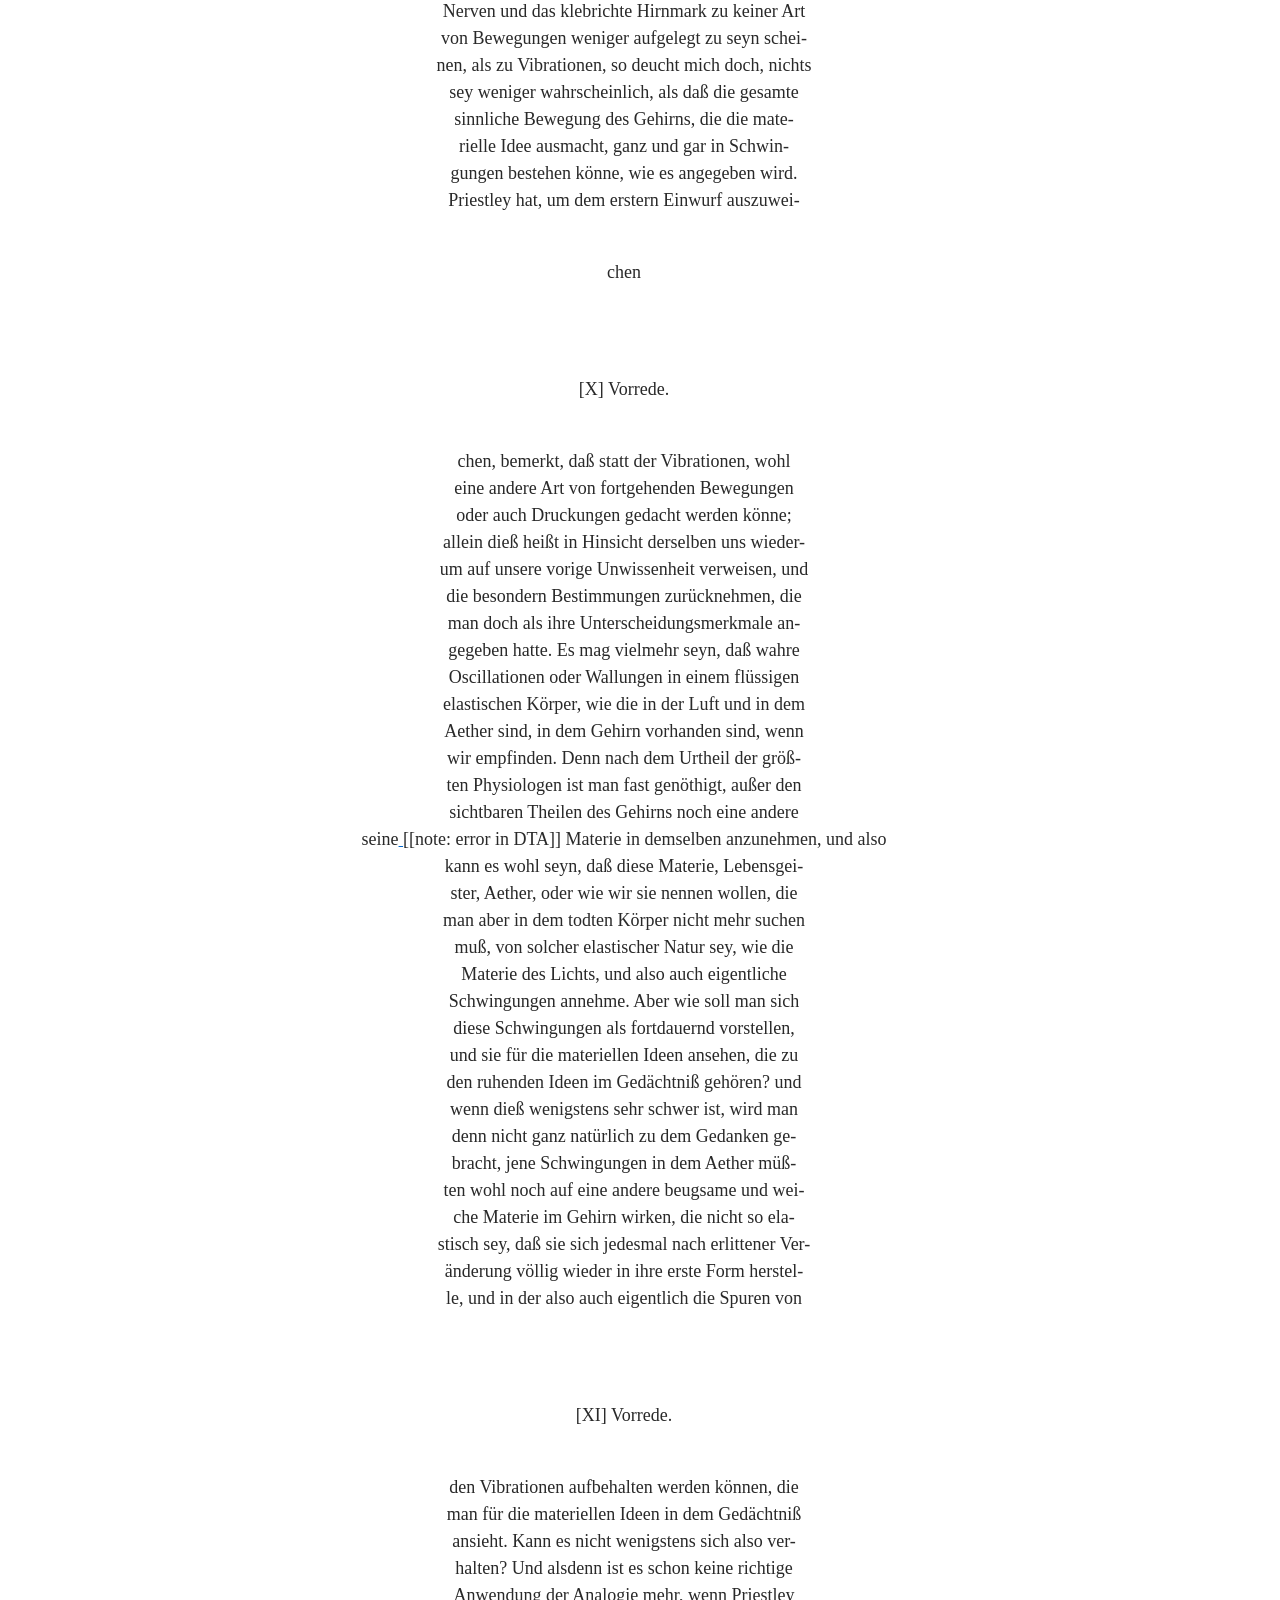
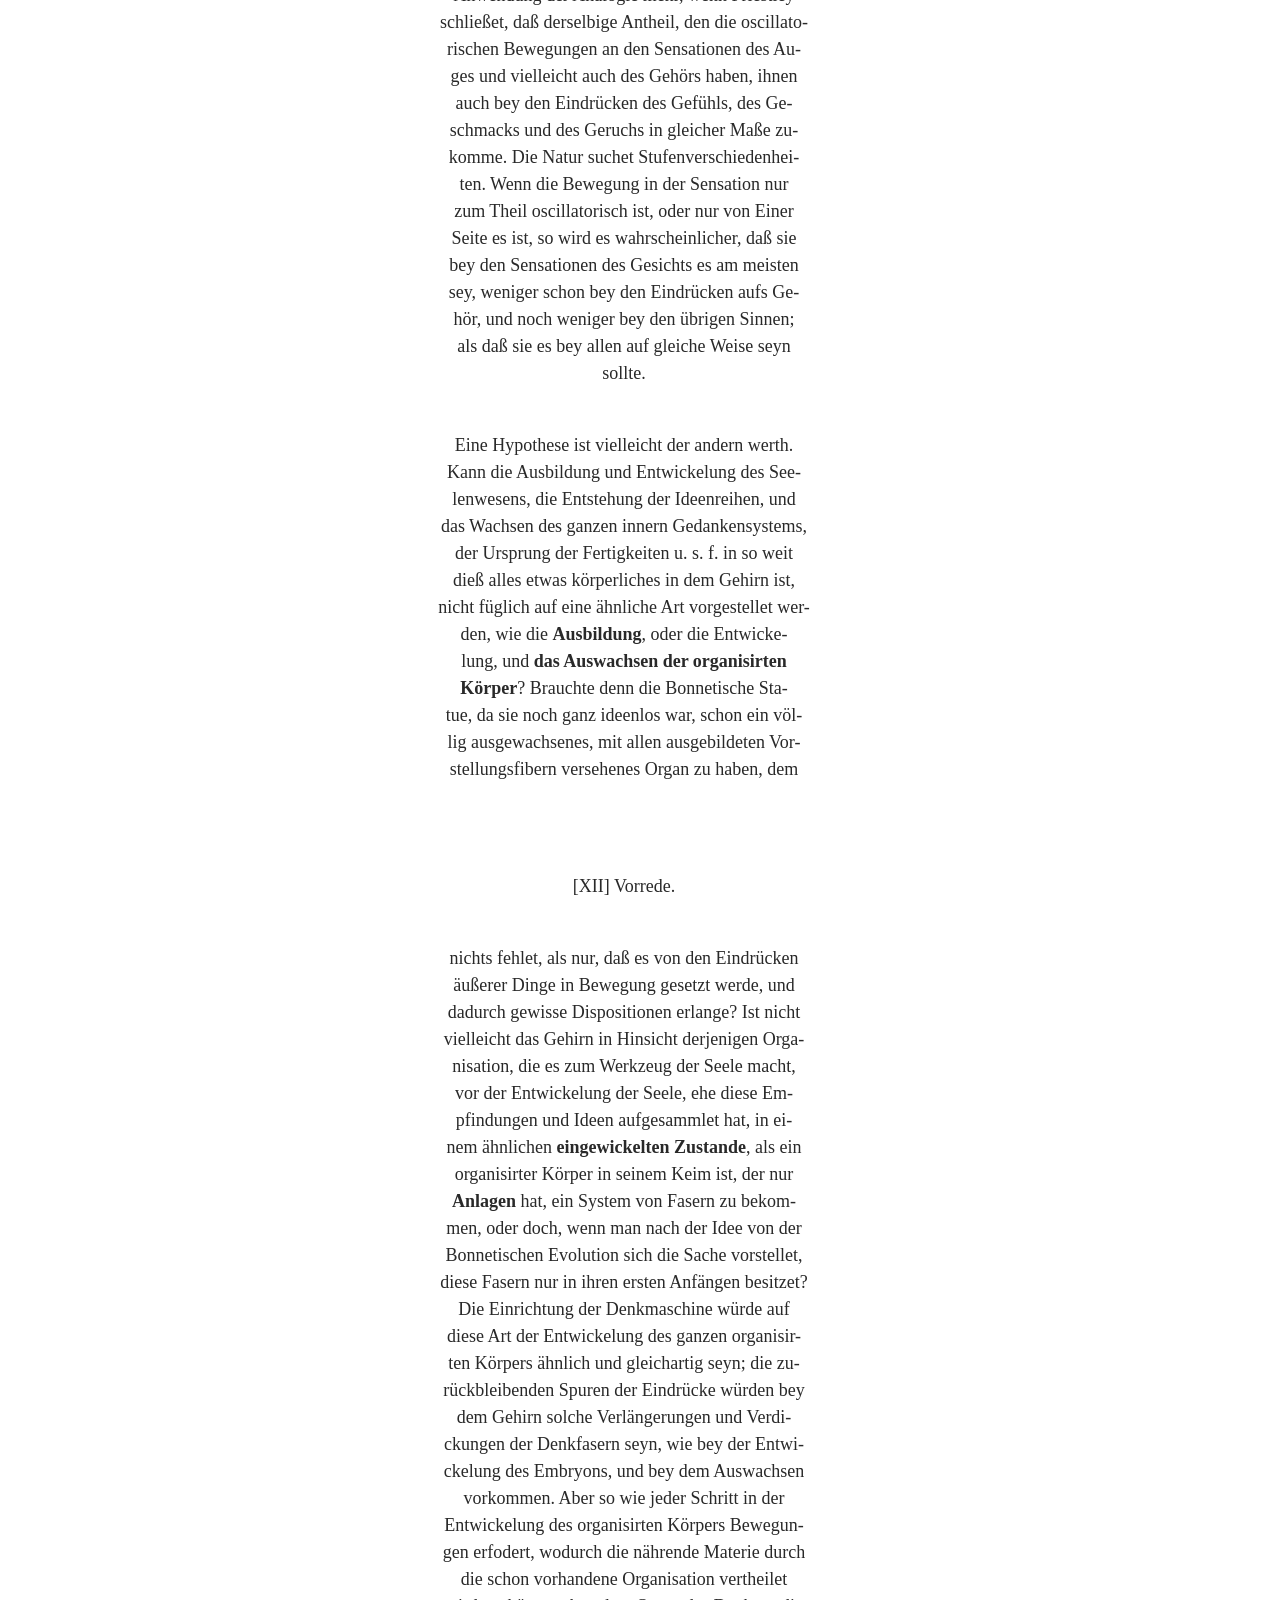
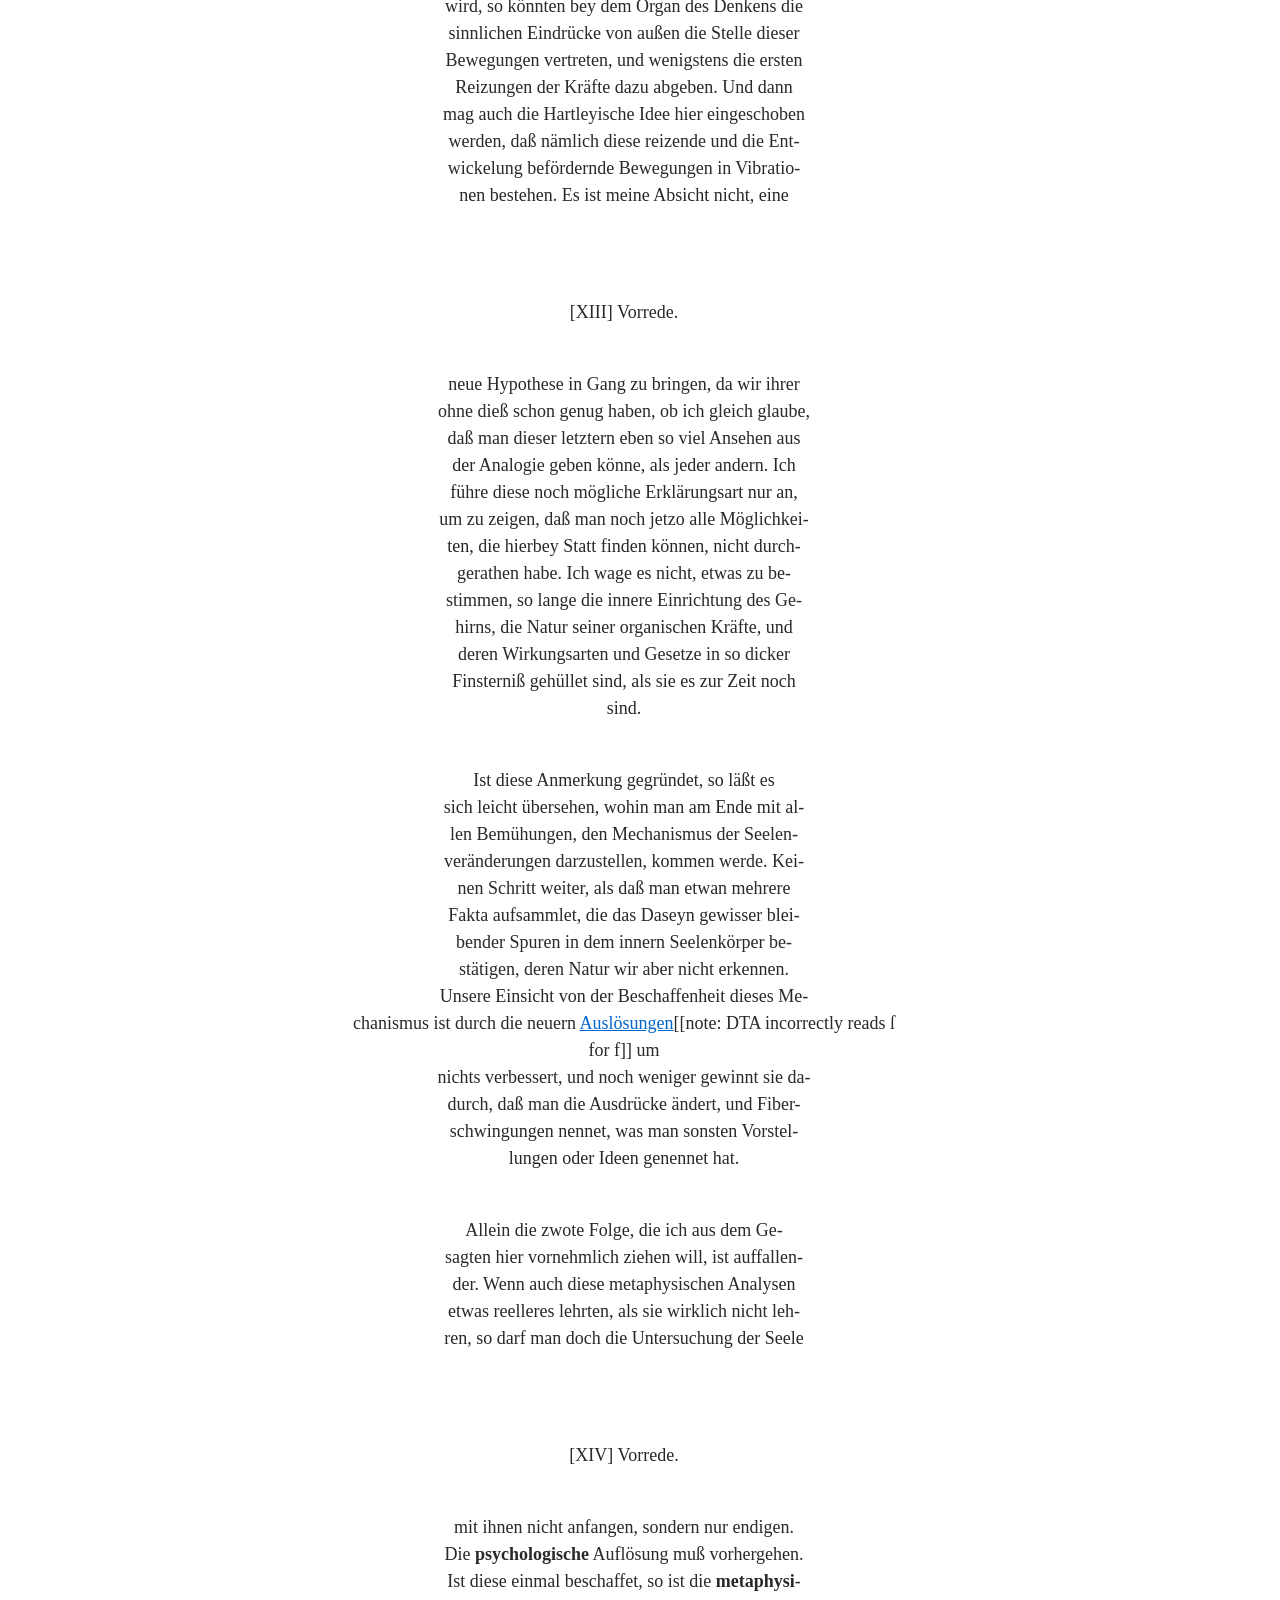
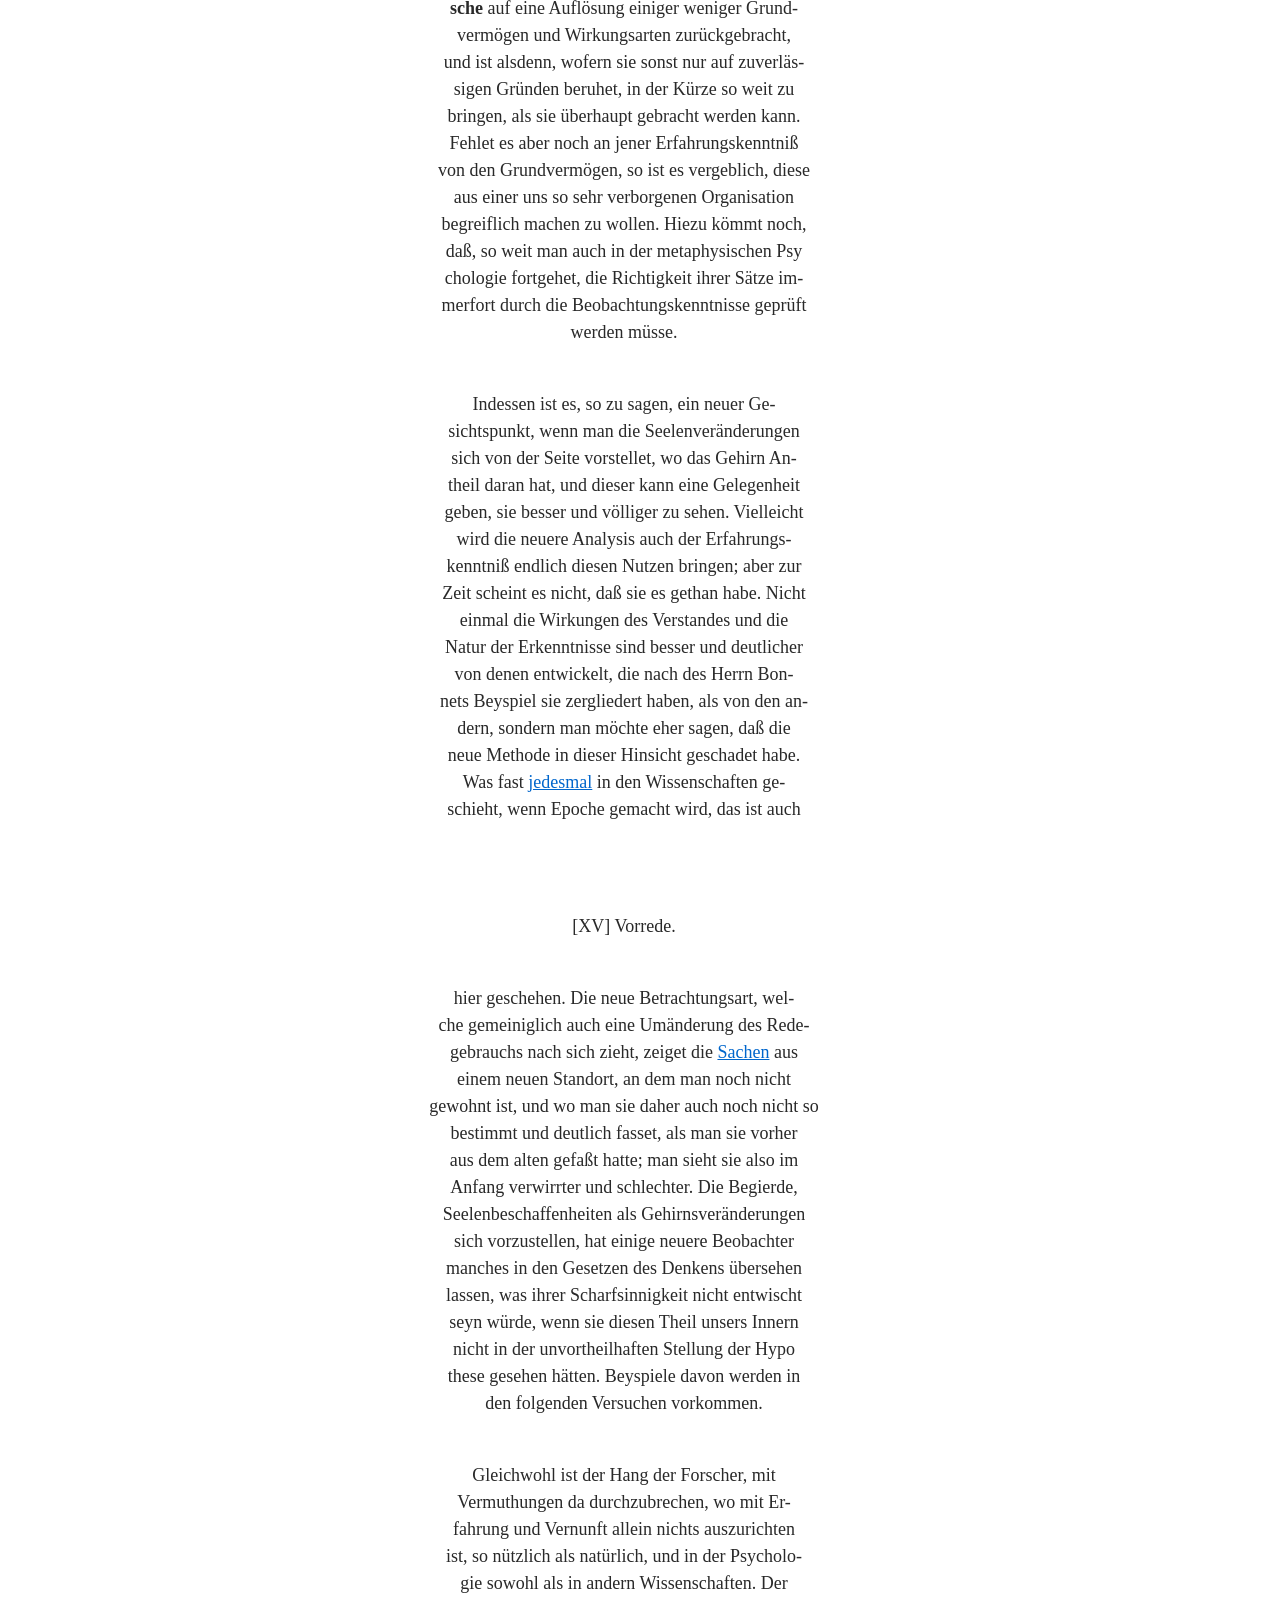
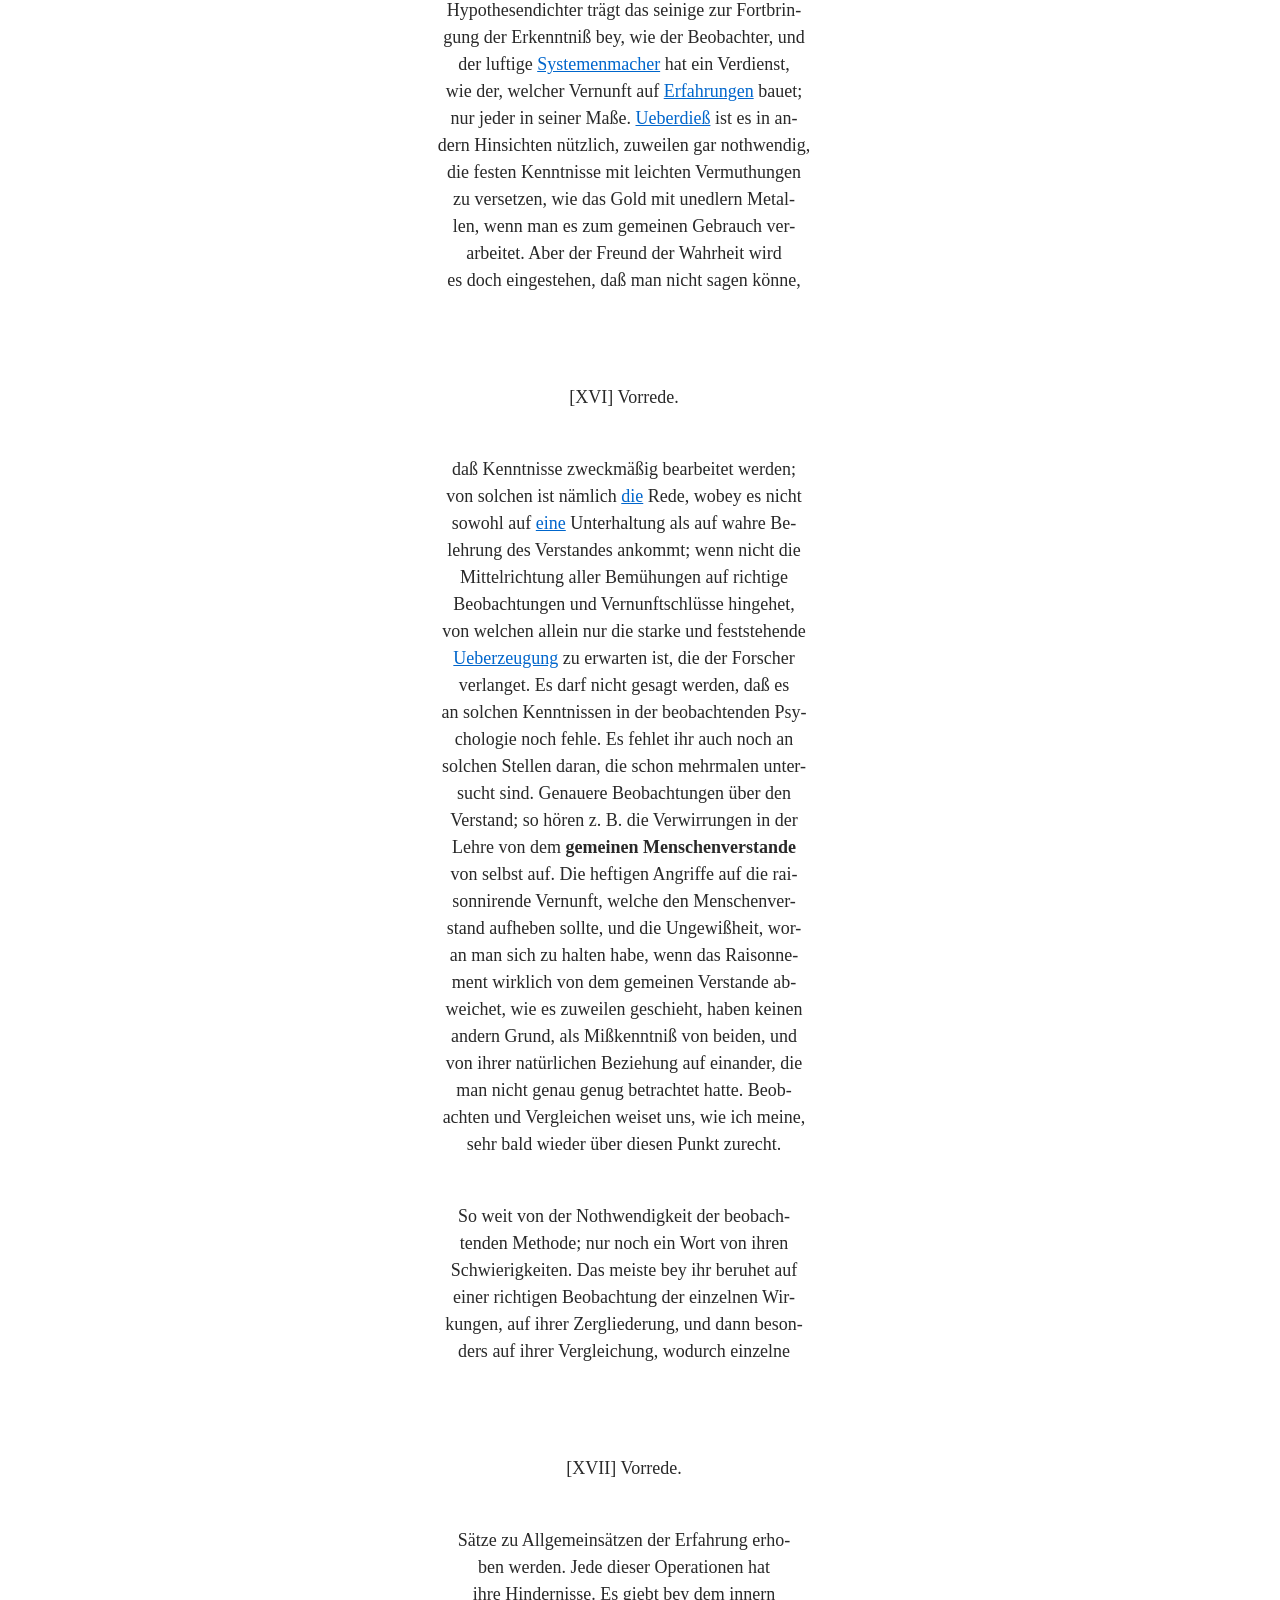
==== commit 49e78b10: "Update index.html changing font" ====
--- a/index.html
+++ b/index.html
@@ -7,7 +7,7 @@
 
   <style>
     body {
-      font-family: sans-serif;
+      font-family: "Times New Roman", Times, sans-serif;
       margin: 20px;
     }
 
